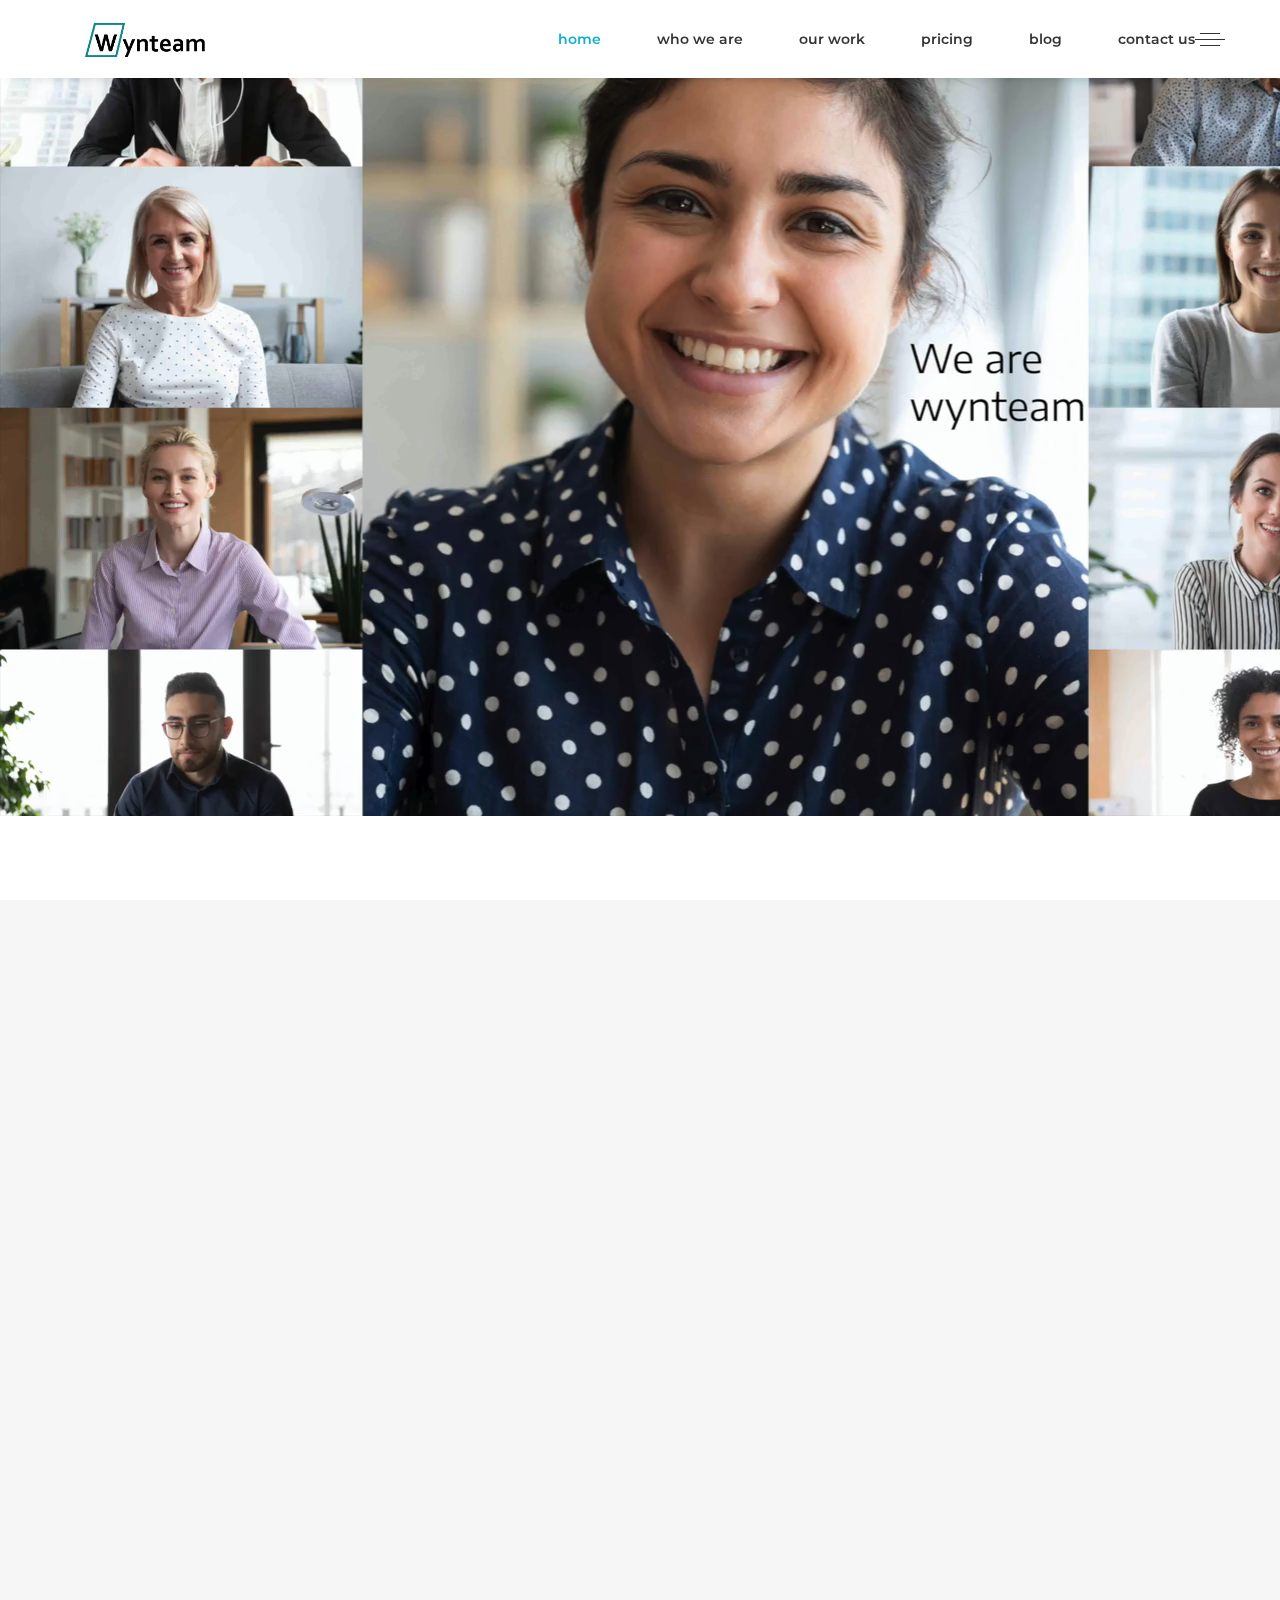
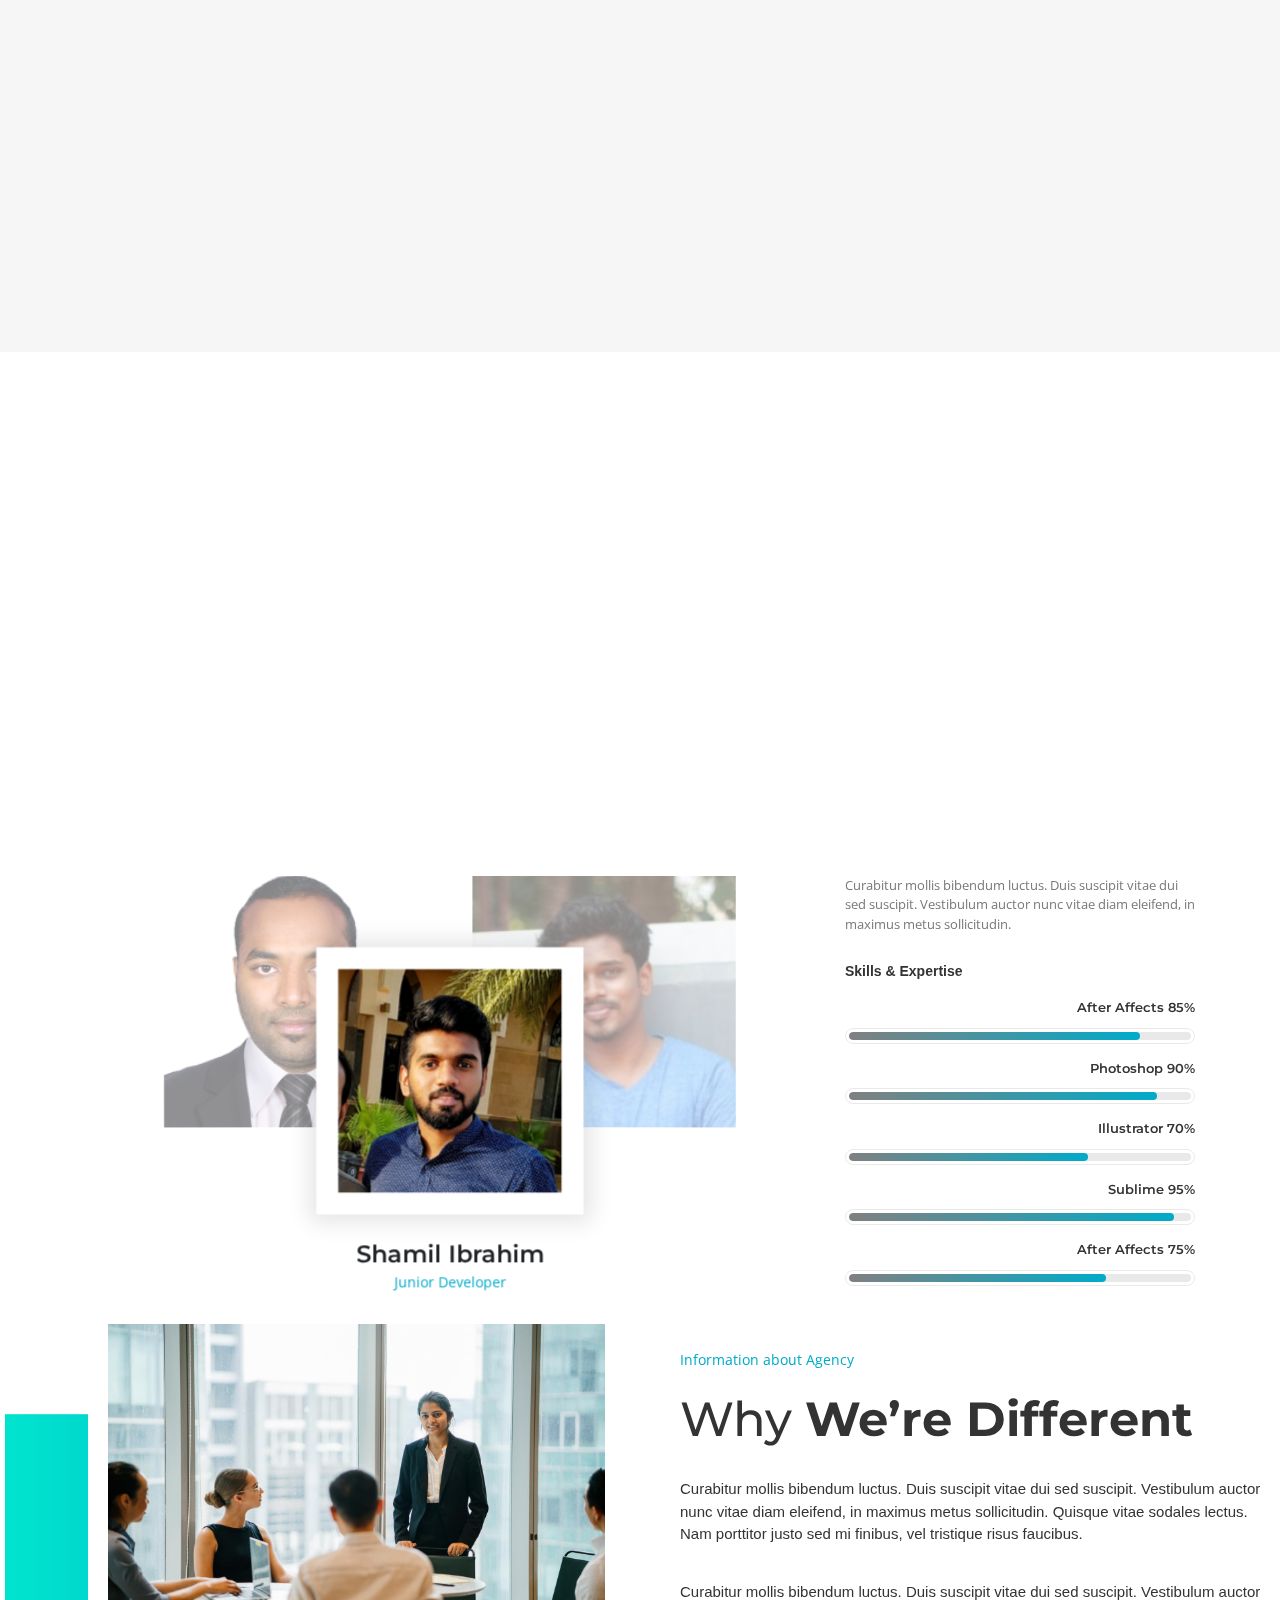
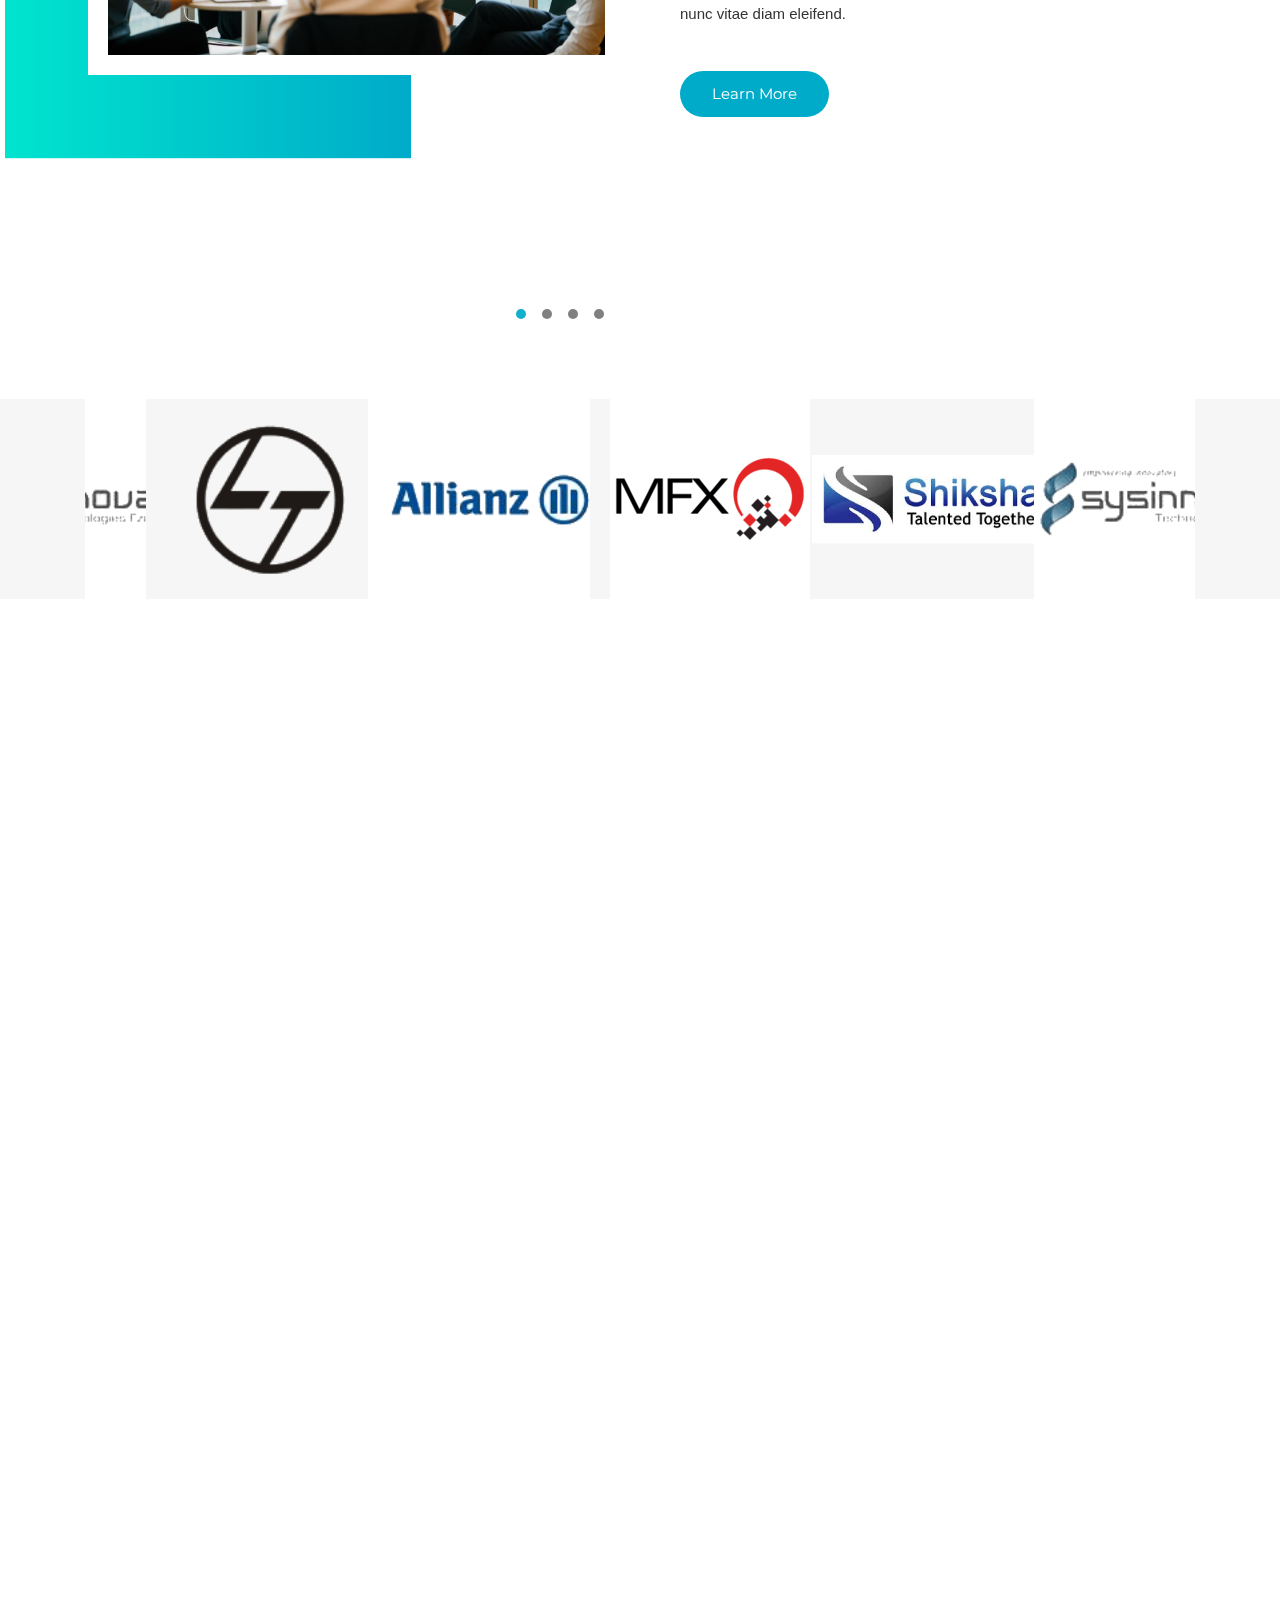
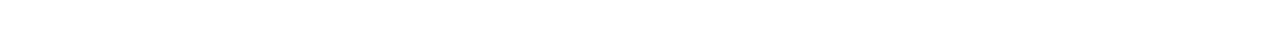
==== index.html @ c999eae2 "01/10" ====
<!DOCTYPE html>
<html lang="en">
<head>

   <!-- Meta Tags For Seo + Page Optimization -->
   <meta charset="utf-8">
   <meta http-equiv="X-UA-Compatible" content="IE=edge">
   <meta name="viewport" content="width=device-width, initial-scale=1">
   <meta name="description" content="">
   <meta name="author" content="">

   <!-- Insert Favicon Here -->
   <link href="images/favicon.png" rel="icon">

   <!-- Page Title(Name)-->
   <title>WynTeam</title>


   <!-- Bootstrap CSS Files -->
   <link rel="stylesheet" href="css/bootstrap.min.css">
   <link rel="stylesheet" href="css/bootstrap-reboot.min.css">
   
   <!-- Animate CSS File -->
   <link rel="stylesheet" href="css/animate.css">
   
   <!-- Font-Awesome CSS File -->
   <link rel="stylesheet" href="css/fontawesome-all.min.css">
   
   <!-- Themify CSS File -->
   <link rel="stylesheet" href="css/themify-icons.css">

   <!-- Cube Portfolio CSS File -->
   <link rel="stylesheet" href="css/cubeportfolio.min.css">

   <!-- Fancybox CSS File -->
   <link rel="stylesheet" href="css/jquery.fancybox.min.css">

   <!-- Revolution CSS File -->
   <link rel="stylesheet" href="css/settings.css">
   <link rel="stylesheet" href="css/layer.css">
   <link rel="stylesheet" href="css/navigation.css">

   <!-- Rev Slider Addons File -->
   <link rel="stylesheet" href="css/revolution-addons/particles-effect/revolution.addon.particles.css">

   <!-- Swiper CSS File -->
   <link rel="stylesheet" href="css/swiper.min.css">

   <!-- Custom Style CSS File -->
   <link rel="stylesheet" href="css/style.css">

   <!--Live Chat-->
   <script type="text/javascript">window.$crisp=[];window.CRISP_WEBSITE_ID="0737cdc0-108f-4798-8791-08e508b22fb5";(function(){d=document;s=d.createElement("script");s.src="https://client.crisp.chat/l.js";s.async=1;d.getElementsByTagName("head")[0].appendChild(s);})();</script>
   
</head>

<body data-spy="scroll" data-target=".navbar" data-offset="50">

   <!-- Page Loader -->
   <div class="preloader">
      <div class="loader-dot-outer">
         <div class="loader-dot-center"></div>
         <div class="loader-dot"></div>
         <div class="loader-dot"></div>
         <div class="loader-dot"></div>
         <div class="loader-dot"></div>
         <div class="loader-dot"></div>
         <div class="loader-dot"></div>
      </div>
   </div>
   <!-- Page Loader -->
   

   <!-- Page Wrapper -->
   <section class="page-wrapper">

      <!-- Header Section Starts -->
      <header class="site-header">
         <!--30/09/2020-->
         <nav class="navbar navbar-expand-lg navbar-white fixed-menu">
            <div class="container nav-logo-detail-outer">
                  <a class="navbar-brand" href="index.html">
                     <img src="images/logo.png" alt="logo" class="logo-default">
                     <img src="images/logo-dark.png" alt="logo" class="logo-after-scroll">
                  </a>
                  <button class="navbar-toggler navbar-toggler-right collapsed" type="button" data-toggle="collapse" data-target=".navbar-collapse">
                     <i class="fa fa-bars"></i>
                  </button>
                  <div class="collapse navbar-collapse d-sm-0 d-md-0 fixed-menu">
                        <ul class="navbar-nav ml-auto fixed-menu">
                           <li class="nav-item">
                              <a class="nav-link active scroll" href="#main-slider-section">home</a>
                           </li>
                           <li class="nav-item">
                              <a class="nav-link scroll" href="#about-company-section">who we are</a>
                           </li>
                           <li class="nav-item">
                              <a class="nav-link scroll" href="#company-portfolio-section">our work</a>
                           </li>
                           <li class="nav-item">
                              <a class="nav-link scroll" href="#pricing-table-section">pricing</a>
                           </li>
                           <li class="nav-item">
                              <a class="nav-link scroll" href="#blog-section">blog</a>
                           </li>
                           <li class="nav-item">
                              <a class="nav-link scroll" href="#contact-form-section">contact us</a>
                           </li>
                        </ul>
                     </div>
               </div>
               
               <!--side menu open button-->
            <div id="menu_bars" class="full"> <span></span> <span></span> <span></span> </div>

            <div class="sidebar_menu">
               <nav class="side-nav side-nav-right full-nav">
                  <ul class="side-nav-list">
                     <li>
                        <a class="active scroll" href="#main-slider-section">home</a>
                     </li>
                     <li>
                        <a class="scroll" href="#about-company-section">who we are</a>
                     </li>
                     <li>
                        <a class="scroll" href="#company-portfolio-section">our work</a>
                     </li>
                     <li>
                        <a class="scroll" href="#pricing-table-section">pricing</a>
                     </li>
                     <li>
                        <a class="scroll" href="#blog-section">blog</a>
                     </li>
                     <li>
                        <a class="scroll" href="#contact-form-section">contact us</a>
                     </li>
                  </ul>
               </nav>
            </div>
         </nav>
         </div>
         
         </nav>
      </header>
      <!-- Header Section End -->

     
      <!-- Main Slider Section -->
      <section class="main-slider-section" id="main-slider-section">
         <div class="swiper-container index-four main-slider-section-inner-two width-100 height-100">
            <video poster="video/video-one/video-one.jpg" loop="loop" autoplay muted style="position: absolute;">
               <source src="video/video-one/video-one.mp4" type="video/mp4">
            </video>

            <div class="swiper-wrapper">
               <!-- Swiper Slide -->
               <!--<div class="swiper-slide">
                  <div class="slider-bg-outer">
                     <div class="video-slide-caption slider-caption-outer position-absolute text-center width-100" style="z-index: 9">
                        <div class="container">
                           <div class="row">
                              <div class="col-sm-12">
                                 <div class="video-caption-inner text-center">
                                    <h1 class="fontface-one font-weight-600 text-color-white padding-bottom-45 wow fadeInUp" data-wow-delay="500ms">We are WynTeam</h1>
                                    <div class="col-lg-8 offset-lg-2">
                                       <p class="fontface-two paragraph-22 font-weight-300 text-color-white padding-bottom-45 wow fadeInUp" data-wow-delay="550ms">
                                          Find the Best ServiceNow IT Service Management Workforce.</p>
                                    </div>
                                    <a href="#about-company-section" class="scroll button-setting background-primary button-setting-secondary text-color-white wow fadeInUp" data-wow-delay="800ms">Get Started</a>
                                 </div>
                              </div>
                           </div>
                        </div>
                     </div>
                  </div>
               </div> -->
            </div>
         </div>
      </section>
      <!-- /Main Slider Section End -->

     
    <!-- About Company Section -->
      <section class="about-company-section background-grey padding-top-bottom" id="about-company-section">
         <div class="container">

           

            <!-- About Company Services -->
            <div class="about-company-services">
               <div class="section-heading text-center">
                  <div class="row">
                     <div class="col-lg-6 offset-lg-3 col-md-8 offset-md-2">
                        <h2 class="fontface-one text-color-dark padding-bottom-35 wow fadeInUp" data-wow-delay="300ms">What <span class="text-color-secondary font-weight-700">We Offer</span></h2>
                        <p class="paragraph-15 fontface-two text-color-darkgrey wow fadeInUp" data-wow-delay="350ms">
                           Curabitur mollis bibendum luctus. Duis suscipit vitae dui sed suscipit. Vestibulum auctor nunc vitae diam eleifend, in maximus metus sollicitudin.</p>
                     </div>
                  </div>
               </div>

               <div class="about-company-services-block">
                  <div class="row">
                     <div class="col-lg-4 offset-lg-0 col-md-6 offset-md-3 offset-sm-0">
                        <div class="about-company-services-block-inner background-white text-center wow fadeInUp" data-wow-delay="300ms">
                           <div class="about-company-services-block-inner-icon"><i class="fas fa-cog"></i> </div>
                           <h4 class="fontface-one text-color-dark font-weight-700 padding-bottom-10">IT Resourcing</h4>
                           <!--<p class="text-color-secondary paragraph-14 font-weight-300 fontface-two padding-bottom-20">Graphics Animation</p>-->
                           <p class="text-color-darkgrey paragraph-14 fontface-two">
                              Quickly ramping up a team to meet dynamic demands is a challenging task. We are pleased to be preferred partners for this challenge our customers face. Talk to us to know more. We are sure you will find the model of engagement that suits your needs.</p>
                        </div>
                     </div>

                     <div class="col-lg-4 offset-lg-0 col-md-6 offset-md-3 offset-sm-0">
                        <div class="about-company-services-block-inner background-white text-center wow fadeInUp" data-wow-delay="350ms">
                           <div class="about-company-services-block-inner-icon"><i class="fas fa-pencil-alt"></i></div>
                           <h4 class="fontface-one text-color-dark font-weight-700 padding-bottom-10">Web Development</h4>
                           <p class="text-color-secondary paragraph-14 font-weight-300 fontface-two padding-bottom-20">Packages &amp; Products</p>
                           <p class="text-color-darkgrey paragraph-14 fontface-two">
                              We are passionate about coding and development of Web Portals. Hire our professionals to do End-To-End activities from Consulting to Delivery. Pick from our templates or opt to co-develop your unique product. Talk to us to know more.</p>
                        </div>
                     </div>

                     <div class="col-lg-4 offset-lg-0 col-md-6 offset-md-3 offset-sm-0">
                        <div class="about-company-services-block-inner background-white text-center wow fadeInUp" data-wow-delay="400ms">
                           <div class="about-company-services-block-inner-icon"><i class="fas fa-code"></i></div>
                           <h4 class="fontface-one text-color-dark font-weight-700 padding-bottom-10">App Development</h4>
                           <p class="text-color-secondary paragraph-14 font-weight-300 fontface-two padding-bottom-20">Online Services</p>
                           <p class="text-color-darkgrey paragraph-14 fontface-two">
                              We work with Andriod, iOS & Windows platforms. We have built highly scalable mobile apps with rich UX for enterprises and start-ups. We know how put together the right app for specific business needs. Connect with us to know more.</p>
                        </div>
                     </div>

                     <div class="col-lg-4 offset-lg-0 col-md-6 offset-md-3 offset-sm-0">
                        <div class="about-company-services-block-inner background-white text-center wow fadeInUp" data-wow-delay="300ms">
                           <div class="about-company-services-block-inner-icon"><i class="fas fa-cog"></i> </div>
                           <h4 class="fontface-one text-color-dark font-weight-700 padding-bottom-10">IT Resourcing</h4>
                           <!--<p class="text-color-secondary paragraph-14 font-weight-300 fontface-two padding-bottom-20">Graphics Animation</p>-->
                           <p class="text-color-darkgrey paragraph-14 fontface-two">
                              Quickly ramping up a team to meet dynamic demands is a challenging task. We are pleased to be preferred partners for this challenge our customers face. Talk to us to know more. We are sure you will find the model of engagement that suits your needs.</p>
                        </div>
                     </div>

                     <div class="col-lg-4 offset-lg-0 col-md-6 offset-md-3 offset-sm-0">
                        <div class="about-company-services-block-inner background-white text-center wow fadeInUp" data-wow-delay="300ms">
                           <div class="about-company-services-block-inner-icon"><i class="fas fa-cog"></i> </div>
                           <h4 class="fontface-one text-color-dark font-weight-700 padding-bottom-10">IT Resourcing</h4>
                           <!--<p class="text-color-secondary paragraph-14 font-weight-300 fontface-two padding-bottom-20">Graphics Animation</p>-->
                           <p class="text-color-darkgrey paragraph-14 fontface-two">
                              Quickly ramping up a team to meet dynamic demands is a challenging task. We are pleased to be preferred partners for this challenge our customers face. Talk to us to know more. We are sure you will find the model of engagement that suits your needs.</p>
                        </div>
                     </div>

                     <div class="col-lg-4 offset-lg-0 col-md-6 offset-md-3 offset-sm-0">
                        <div class="about-company-services-block-inner background-white text-center wow fadeInUp" data-wow-delay="300ms">
                           <div class="about-company-services-block-inner-icon"><i class="fas fa-cog"></i> </div>
                           <h4 class="fontface-one text-color-dark font-weight-700 padding-bottom-10">IT Resourcing</h4>
                           <!--<p class="text-color-secondary paragraph-14 font-weight-300 fontface-two padding-bottom-20">Graphics Animation</p>-->
                           <p class="text-color-darkgrey paragraph-14 fontface-two">
                              Quickly ramping up a team to meet dynamic demands is a challenging task. We are pleased to be preferred partners for this challenge our customers face. Talk to us to know more. We are sure you will find the model of engagement that suits your needs.</p>
                        </div>
                     </div>
                  </div>
               </div>
            </div>
         </div>
      </section>
      <!-- /About Company Section End -->

     
      <!-- Company Information Banner Start -->
      <section class="company-information-section padding-top-bottom bg-setting" data-parallax="scroll" data-image-src="images/information-banner-1.jpg" id="company-information-section">
         <div class="container">
            <div class="row">
               <div class="col-lg-7 col-md-8">
                  <div class="company-information-inner">
                     <p class="paragraph-18 fontface-two font-weight-300 text-color-white padding-bottom-25 wow fadeInLeft" data-wow-delay="300ms">Lorem ipsum dolor sit amet, consectetur adipiscing elit.</p>
                     <h2 class="text-color-white fontface-one padding-bottom-35 wow fadeInLeft" data-wow-delay="350ms">Cultivate <span class="font-weight-700 ">&amp; Inspired</span></h2>
                     <p class="text-color-white fontface-two paragraph-23 padding-bottom-45 wow fadeInLeft" data-wow-delay="400ms">Treely is a design studio founded in London. Nowadays, we've grown and expanded our services.</p>
                     <a href="#." class="button-setting background-white button-setting-primary text-color-dark wow fadeInLeft" data-wow-delay="450ms">Learn More</a>
                  </div>
               </div>
            </div>
         </div>
      </section>
      <!-- /Company Information Banner End -->

     
      <!-- Team Section Start -->
      <section class="team-section team-section-one padding-top-bottom background-white" id="team-section">
         <div class="container">
            <div class="section-heading text-center">
               <div class="row">
                  <div class="col-lg-8 offset-lg-2 col-md-8 offset-md-2">
                     <h2 class="fontface-one text-color-dark padding-bottom-35 wow fadeInUp" data-wow-delay="300ms">We Have <span class="text-color-primary font-weight-700">Creative People</span></h2>
                     <p class="paragraph-15 fontface-two text-color-darkgrey wow fadeInUp" data-wow-delay="350ms">
                        Curabitur mollis bibendum luctus. Duis suscipit vitae dui sed suscipit. Vestibulum auctor nunc vitae diam eleifend, in maximus metus sollicitudin.</p>
                  </div>
               </div>
            </div>

            <div class="team-section-inner">
               <div class="row">
                  <div class="col-lg-8">
                     <!-- Team Member Picture Slider -->
                     <div class="team-member-slider swiper-container">
                        <div class="swiper-wrapper">
                           <div class="swiper-slide">
                              <div class="team-member-picture-section-inner padding-bottom-40">
                                 <img src="images/team-member-1.jpg" alt="team-member-img">
                              </div>
                              <div class="team-member-picture-designation-section-inner text-center">
                                 <h4 class="fontface-one font-weight-600 padding-bottom-5">Shamil Ibrahim</h4>
                                 <p class="fontface-two font-weight-400 text-color-primary paragraph-14">Junior Developer</p>
                              </div>
                           </div>

                           <div class="swiper-slide">
                              <div class="team-member-picture-section-inner padding-bottom-40">
                                 <img src="images/team-member-2.jpg" alt="team-member-img">
                              </div>
                              <div class="team-member-picture-designation-section-inner text-center">
                                 <h4 class="fontface-one font-weight-600 padding-bottom-5">Rohit V Prem</h4>
                                 <p class="fontface-two font-weight-400 text-color-primary paragraph-14">Junior Developer</p>
                              </div>
                           </div>

                           <div class="swiper-slide">
                              <div class="team-member-picture-section-inner padding-bottom-40">
                                 <img src="images/team-member-3.jpg" alt="team-member-img">
                              </div>
                              <div class="team-member-picture-designation-section-inner text-center">
                                 <h4 class="fontface-one font-weight-600 padding-bottom-5">Rajesh</h4>
                                 <p class="fontface-two font-weight-400 text-color-primary paragraph-14">Junior Developer</p>
                              </div>
                           </div>
                        </div>
                     </div>
                  </div>

                  <div class="col-lg-4">
                     <!-- Team Member Detail -->
                     <div class="team-member-detail-slider swiper-container">
                        <div class="swiper-wrapper">
                           <div class="swiper-slide">
                              <p class="text-color-darkgrey fontface-two font-weight-400 paragraph-13 padding-bottom-30" data-slide="animated" data-animate="fadeIn">
                                 Curabitur mollis bibendum luctus. Duis suscipit vitae dui sed suscipit. Vestibulum auctor nunc vitae diam eleifend, in maximus metus sollicitudin.</p>
                              <div class="team-member-progress-detail" data-slide="animated" data-animate="fadeIn">
                                 <h5 class="paragraph-14 font-weight-700 text-color-dark padding-bottom-5">Skills &amp; Expertise</h5>
                                 <div data-slide="animated" data-animate="fadeInRight" class="team-member-progress-detail-inner padding-top-15">
                                    <p class="paragraph-13 fontface-one padding-bottom-10 font-weight-600 text-right text-color-dark">After Affects 85%</p>
                                    <div class="progress-outer">
                                       <div class="progress background-grey">
                                          <div class="progress-bar gradient-bg-orange-pink" role="progressbar" style="width: 85%" aria-valuenow="85" aria-valuemin="0" aria-valuemax="100"></div>
                                       </div>
                                    </div>
                                 </div>
                                 <div data-slide="animated" data-animate="fadeInRight" class="team-member-progress-detail-inner padding-top-15">
                                    <p class="paragraph-13 fontface-one padding-bottom-10 font-weight-600 text-right text-color-dark">Photoshop 90%</p>
                                    <div class="progress-outer">
                                       <div class="progress background-grey">
                                          <div class="progress-bar gradient-bg-orange-pink" role="progressbar" style="width: 90%" aria-valuenow="90" aria-valuemin="0" aria-valuemax="100"></div>
                                       </div>
                                    </div>
                                 </div>
                                 <div data-slide="animated" data-animate="fadeInRight" class="team-member-progress-detail-inner padding-top-15">
                                    <p class="paragraph-13 fontface-one padding-bottom-10 font-weight-600 text-right text-color-dark">Illustrator 70%</p>
                                    <div class="progress-outer">
                                       <div class="progress background-grey">
                                          <div class="progress-bar gradient-bg-orange-pink" role="progressbar" style="width: 70%" aria-valuenow="70" aria-valuemin="0" aria-valuemax="100"></div>
                                       </div>
                                    </div>
                                 </div>
                                 <div data-slide="animated" data-animate="fadeInRight" class="team-member-progress-detail-inner padding-top-15">
                                    <p class="paragraph-13 fontface-one padding-bottom-10 font-weight-600 text-right text-color-dark">Sublime 95%</p>
                                    <div class="progress-outer">
                                       <div class="progress background-grey">
                                          <div class="progress-bar gradient-bg-orange-pink" role="progressbar" style="width: 95%" aria-valuenow="95" aria-valuemin="0" aria-valuemax="100"></div>
                                       </div>
                                    </div>
                                 </div>
                                 <div data-slide="animated" data-animate="fadeInRight" class="team-member-progress-detail-inner padding-top-15">
                                    <p class="paragraph-13 fontface-one padding-bottom-10 font-weight-600 text-right text-color-dark">After Affects 75%</p>
                                    <div class="progress-outer">
                                       <div class="progress background-grey">
                                          <div class="progress-bar gradient-bg-orange-pink" role="progressbar" style="width: 75%" aria-valuenow="75" aria-valuemin="0" aria-valuemax="100"></div>
                                       </div>
                                    </div>
                                 </div>
                              </div>
                           </div>

                           <div class="swiper-slide">
                              <p class="text-color-darkgrey fontface-two font-weight-400 paragraph-13 padding-bottom-30" data-slide="animated" data-animate="fadeIn">
                                 Curabitur mollis bibendum luctus. Duis suscipit vitae dui sed suscipit. Vestibulum auctor nunc vitae diam eleifend, in maximus metus sollicitudin.</p>
                              <div class="team-member-progress-detail" data-slide="animated" data-animate="fadeIn">
                                 <h5 class="paragraph-14 font-weight-700 text-color-dark padding-bottom-5">Skills &amp; Expertise</h5>
                                 <div data-slide="animated" data-animate="fadeInRight" class="team-member-progress-detail-inner padding-top-15">
                                    <p class="paragraph-13 fontface-one padding-bottom-10 font-weight-600 text-right text-color-dark">After Affects 85%</p>
                                    <div class="progress-outer">
                                       <div class="progress background-grey">
                                          <div class="progress-bar gradient-bg-orange-pink" role="progressbar" style="width: 85%" aria-valuenow="85" aria-valuemin="0" aria-valuemax="100"></div>
                                       </div>
                                    </div>
                                 </div>
                                 <div data-slide="animated" data-animate="fadeInRight" class="team-member-progress-detail-inner padding-top-15">
                                    <p class="paragraph-13 fontface-one padding-bottom-10 font-weight-600 text-right text-color-dark">Photoshop 90%</p>
                                    <div class="progress-outer">
                                       <div class="progress background-grey">
                                          <div class="progress-bar gradient-bg-orange-pink" role="progressbar" style="width: 90%" aria-valuenow="90" aria-valuemin="0" aria-valuemax="100"></div>
                                       </div>
                                    </div>
                                 </div>
                                 <div data-slide="animated" data-animate="fadeInRight" class="team-member-progress-detail-inner padding-top-15">
                                    <p class="paragraph-13 fontface-one padding-bottom-10 font-weight-600 text-right text-color-dark">Illustrator 70%</p>
                                    <div class="progress-outer">
                                       <div class="progress background-grey">
                                          <div class="progress-bar gradient-bg-orange-pink" role="progressbar" style="width: 70%" aria-valuenow="70" aria-valuemin="0" aria-valuemax="100"></div>
                                       </div>
                                    </div>
                                 </div>
                                 <div data-slide="animated" data-animate="fadeInRight" class="team-member-progress-detail-inner padding-top-15">
                                    <p class="paragraph-13 fontface-one padding-bottom-10 font-weight-600 text-right text-color-dark">Sublime 95%</p>
                                    <div class="progress-outer">
                                       <div class="progress background-grey">
                                          <div class="progress-bar gradient-bg-orange-pink" role="progressbar" style="width: 95%" aria-valuenow="95" aria-valuemin="0" aria-valuemax="100"></div>
                                       </div>
                                    </div>
                                 </div>
                                 <div data-slide="animated" data-animate="fadeInRight" class="team-member-progress-detail-inner padding-top-15">
                                    <p class="paragraph-13 fontface-one padding-bottom-10 font-weight-600 text-right text-color-dark">After Affects 75%</p>
                                    <div class="progress-outer">
                                       <div class="progress background-grey">
                                          <div class="progress-bar gradient-bg-orange-pink" role="progressbar" style="width: 75%" aria-valuenow="75" aria-valuemin="0" aria-valuemax="100"></div>
                                       </div>
                                    </div>
                                 </div>
                              </div>
                           </div>

                           <div class="swiper-slide">
                              <p class="text-color-darkgrey fontface-two font-weight-400 paragraph-13 padding-bottom-30" data-slide="animated" data-animate="fadeIn">
                                 Curabitur mollis bibendum luctus. Duis suscipit vitae dui sed suscipit. Vestibulum auctor nunc vitae diam eleifend, in maximus metus sollicitudin.</p>
                              <div class="team-member-progress-detail" data-slide="animated" data-animate="fadeIn">
                                 <h5 class="paragraph-14 font-weight-700 text-color-dark padding-bottom-5">Skills &amp; Expertise</h5>
                                 <div data-slide="animated" data-animate="fadeInRight" class="team-member-progress-detail-inner padding-top-15">
                                    <p class="paragraph-13 fontface-one padding-bottom-10 font-weight-600 text-right text-color-dark">After Affects 85%</p>
                                    <div class="progress-outer">
                                       <div class="progress background-grey">
                                          <div class="progress-bar gradient-bg-orange-pink" role="progressbar" style="width: 85%" aria-valuenow="85" aria-valuemin="0" aria-valuemax="100"></div>
                                       </div>
                                    </div>
                                 </div>
                                 <div data-slide="animated" data-animate="fadeInRight" class="team-member-progress-detail-inner padding-top-15">
                                    <p class="paragraph-13 fontface-one padding-bottom-10 font-weight-600 text-right text-color-dark">Photoshop 90%</p>
                                    <div class="progress-outer">
                                       <div class="progress background-grey">
                                          <div class="progress-bar gradient-bg-orange-pink" role="progressbar" style="width: 90%" aria-valuenow="90" aria-valuemin="0" aria-valuemax="100"></div>
                                       </div>
                                    </div>
                                 </div>
                                 <div data-slide="animated" data-animate="fadeInRight" class="team-member-progress-detail-inner padding-top-15">
                                    <p class="paragraph-13 fontface-one padding-bottom-10 font-weight-600 text-right text-color-dark">Illustrator 70%</p>
                                    <div class="progress-outer">
                                       <div class="progress background-grey">
                                          <div class="progress-bar gradient-bg-orange-pink" role="progressbar" style="width: 70%" aria-valuenow="70" aria-valuemin="0" aria-valuemax="100"></div>
                                       </div>
                                    </div>
                                 </div>
                                 <div data-slide="animated" data-animate="fadeInRight" class="team-member-progress-detail-inner padding-top-15">
                                    <p class="paragraph-13 fontface-one padding-bottom-10 font-weight-600 text-right text-color-dark">Sublime 95%</p>
                                    <div class="progress-outer">
                                       <div class="progress background-grey">
                                          <div class="progress-bar gradient-bg-orange-pink" role="progressbar" style="width: 95%" aria-valuenow="95" aria-valuemin="0" aria-valuemax="100"></div>
                                       </div>
                                    </div>
                                 </div>
                                 <div data-slide="animated" data-animate="fadeInRight" class="team-member-progress-detail-inner padding-top-15">
                                    <p class="paragraph-13 fontface-one padding-bottom-10 font-weight-600 text-right text-color-dark">After Affects 75%</p>
                                    <div class="progress-outer">
                                       <div class="progress background-grey">
                                          <div class="progress-bar gradient-bg-orange-pink" role="progressbar" style="width: 75%" aria-valuenow="75" aria-valuemin="0" aria-valuemax="100"></div>
                                       </div>
                                    </div>
                                 </div>
                              </div>
                           </div>
                        </div>
                     </div>
                  </div>
               </div>
            </div>
         </div>
      </section>
      <!-- /Team Section End -->

       <!-- Company Stats Information Start -->
      <!--<section class="company-stats-section background-grey padding-top-bottom" id="stats-section">
         <div class="container">
            <div class="row">
               <div class="col-lg-7 order-md-12 order-sm-12 order-12 order-lg-1">
                  <div class="row">
                     <div class="col-lg-4 col-md-4 col-sm-4">
                        <div class="stats-block-inner text-center wow fadeInUp" data-wow-delay="300ms">
                           <i class="ti-hand-point-right text-color-dark "></i>
                           <div class="stats-number-inner text-color-dark fontface-one font-weight-700 padding-top-20">
                              <span>4200</span>+
                           </div>
                           <p class="paragraph-16 font-weight-400 fontface-two text-color-dark padding-top-5">Satisied Customers</p>
                        </div>
                     </div>

                     <div class="col-lg-4 col-md-4 col-sm-4">
                        <div class="stats-block-inner text-center wow fadeInUp" data-wow-delay="350ms">
                           <i class="ti-bar-chart text-color-dark "></i>
                           <div class="stats-number-inner text-color-dark fontface-one font-weight-700 padding-top-20">
                              <span>9500</span>+
                           </div>
                           <p class="paragraph-16 font-weight-400 fontface-two text-color-dark padding-top-5">Completed Consultations</p>
                        </div>
                     </div>
                     <div class="col-lg-4 col-md-4 col-sm-4">
                        <div class="stats-block-inner text-center wow fadeInUp" data-wow-delay="400ms">
                           <i class="ti-blackboard text-color-dark "></i>
                           <div class="stats-number-inner text-color-dark fontface-one font-weight-700 padding-top-20">
                              <span>6000</span>+
                           </div>
                           <p class="paragraph-16 font-weight-400 fontface-two text-color-dark padding-top-5">Carried Out Trainings</p>
                        </div>
                     </div>
                  </div>
               </div>

               <div class="col-lg-5 order-md-1 order-sm-1 order-1 order-lg-12">
                  <div class="row">
                     <div class="col-lg-12">
                        <div class="stats-heading text-right padding-bottom-30 wow fadeInUp" data-wow-delay="300ms">
                           <h2 class="text-color-dark fontface-one">Important facts</h2>
                           <h2 class="text-color-dark fontface-one">about <span class="text-color-secondary ">design</span></h2>
                        </div>
                        <div class="stats-heading-detail text-right wow fadeInUp" data-wow-delay="350ms">
                           <p class="paragraph-14 text-color-darkgrey fontface-two">Treely is a design studio founded in London, Nowadays we've grown and expanded our services.</p>
                        </div>
                     </div>
                  </div>
               </div>
            </div>
         </div>
      </section> -->
      <!-- Company Stats Information End -->

     
      <!-- Company Portfolio Start -->
      <!--<section class="company-portfolio-section padding-top-bottom" id="company-portfolio-section">
         <div class="container">
            <div class="section-heading">
               <div class="row">
                  <div class="col-lg-6 wow fadeInUp" data-wow-delay="300ms">
                     <p class="fontface-two text-color-secondary paragraph-14 padding-bottom-25">Our Creative Portfolio</p>
                     <h2 class="fontface-one text-color-dark padding-bottom-35">Amazing <span class="text-color-dark font-weight-700 ">Work</span></h2>
                  </div>
                  <div class="col-md-12">
                     <div id="js-filters-mosaic" class="cbp-l-filters-button wow fadeInUp" data-wow-delay="350ms">
                        <div data-filter="*" class="cbp-filter-item-active cbp-filter-item"> All</div>
                        <div class="cbp-divider"> |</div>
                        <div data-filter=".print" class="cbp-filter-item">Print</div>
                        <div class="cbp-divider">|</div>
                        <div data-filter=".web-design" class="cbp-filter-item">Web Design</div>
                        <div class="cbp-divider"> |</div>
                        <div data-filter=".motion" class="cbp-filter-item"> Motion</div>
                        <div class="cbp-divider"> |</div>
                        <div data-filter=".graphic" class="cbp-filter-item">Graphic</div>
                     </div>

                     <div id="js-grid-mosaic" class="cbp cbp-l-grid-mosaic">
                        <div class="cbp-item graphic wow fadeInUp" data-wow-delay="300ms">
                           <a href="images/portfolio-2.jpg" class="cbp-caption cbp-lightbox" data-title="Workout Buddy<br>by Tiberiu Neamu">
                              <div class="cbp-caption-defaultWrap">
                                 <img src="images/portfolio-2.jpg" alt="">
                              </div>
                              <div class="cbp-caption-activeWrap portfolio-hover-effect"><i class="ti-zoom-in"></i></div>
                           </a>
                           <h3 class="fontface-one font-weight-500 portfolio-heading-text padding-top-30 padding-bottom-15">Branding Work</h3>
                           <p class="fontface-two paragraph-18 font-weight-500 portfolio-detail-text">Some Branding Ideas</p>
                        </div>

                        <div class="cbp-item motion wow fadeInUp" data-wow-delay="350ms">
                           <a href="images/portfolio-1.jpg" class="cbp-caption cbp-lightbox" data-title="Workout Buddy<br>by Tiberiu Neamu">
                              <div class="cbp-caption-defaultWrap">
                                 <img src="images/portfolio-1.jpg" alt="">
                              </div>
                              <div class="cbp-caption-activeWrap portfolio-hover-effect"><i class="ti-zoom-in"></i></div>
                           </a>
                           <h3 class="fontface-one font-weight-500 portfolio-heading-text padding-top-30 padding-bottom-15">Photography</h3>
                           <p class="fontface-two paragraph-18 font-weight-500 portfolio-detail-text">A Little Detail Here</p>
                        </div>

                        <div class="cbp-item print web-design wow fadeInUp" data-wow-delay="400ms">
                           <a href="images/portfolio-4.jpg" class="cbp-caption cbp-lightbox" data-title="Workout Buddy<br>by Tiberiu Neamu">
                              <div class="cbp-caption-defaultWrap">
                                 <img src="images/portfolio-4.jpg" alt="">
                              </div>
                              <div class="cbp-caption-activeWrap portfolio-hover-effect"><i class="ti-zoom-in"></i></div>
                           </a>
                           <h3 class="fontface-one font-weight-500 portfolio-heading-text padding-top-30 padding-bottom-15">Animation Project</h3>
                           <p class="fontface-two paragraph-18 font-weight-500 portfolio-detail-text">Some Animated Ideas</p>
                        </div>

                        <div class="cbp-item web-design wow fadeInUp" data-wow-delay="450ms">
                           <a href="images/portfolio-3.jpg" class="cbp-caption cbp-lightbox" data-title="Workout Buddy<br>by Tiberiu Neamu">
                              <div class="cbp-caption-defaultWrap">
                                 <img src="images/portfolio-3.jpg" alt="">
                              </div>
                              <div class="cbp-caption-activeWrap portfolio-hover-effect"><i class="ti-zoom-in"></i></div>
                           </a>
                           <h3 class="fontface-one font-weight-500 portfolio-heading-text padding-top-30 padding-bottom-15">Development Project</h3>
                           <p class="fontface-two paragraph-18 font-weight-500 portfolio-detail-text">Some Development Ideas</p>
                        </div>

                        <div class="cbp-item print wow fadeInUp" data-wow-delay="500ms">
                           <a href="images/portfolio-6.jpg" class="cbp-caption cbp-lightbox" data-title="Workout Buddy<br>by Tiberiu Neamu">
                              <div class="cbp-caption-defaultWrap">
                                 <img src="images/portfolio-6.jpg" alt="">
                              </div>
                              <div class="cbp-caption-activeWrap portfolio-hover-effect"><i class="ti-zoom-in"></i></div>
                           </a>
                           <h3 class="fontface-one font-weight-500 portfolio-heading-text padding-top-30 padding-bottom-15">SEO Work</h3>
                           <p class="fontface-two paragraph-18 font-weight-500 portfolio-detail-text">Some SEO Ideas</p>
                        </div>

                        <div class="cbp-item graphic wow fadeInUp" data-wow-delay="550ms">
                           <a href="images/portfolio-7.jpg" class="cbp-caption cbp-lightbox" data-title="Workout Buddy<br>by Tiberiu Neamu">
                              <div class="cbp-caption-defaultWrap">
                                 <img src="images/portfolio-7.jpg" alt="">
                              </div>
                              <div class="cbp-caption-activeWrap portfolio-hover-effect"><i class="ti-zoom-in"></i> </div>
                           </a>
                           <h3 class="fontface-one font-weight-500 portfolio-heading-text padding-top-30 padding-bottom-15">Branding Work</h3>
                           <p class="fontface-two paragraph-18 font-weight-500 portfolio-detail-text">Some Branding Ideas</p>
                        </div>
                        
                        <div class="cbp-item motion wow fadeInUp" data-wow-delay="600ms">
                           <a href="images/portfolio-5.jpg" class="cbp-caption cbp-lightbox" data-title="Workout Buddy<br>by Tiberiu Neamu">
                              <div class="cbp-caption-defaultWrap">
                                 <img src="images/portfolio-5.jpg" alt="">
                              </div>
                              <div class="cbp-caption-activeWrap portfolio-hover-effect"><i class="ti-zoom-in"></i></div>
                           </a>
                           <h3 class="fontface-one font-weight-500 portfolio-heading-text padding-top-30 padding-bottom-15">Architecture Work</h3>
                           <p class="fontface-two paragraph-18 font-weight-500 portfolio-detail-text">Some Architect Ideas</p>
                        </div>
                     </div>

                     <div id="js-loadMore-lightbox-gallery" class="cbp-l-loadMore-button wow fadeInUp" data-wow-delay="650ms">
                        <a href="portfolio-loadfile/index.html " class="cbp-l-loadMore-link button-setting button-setting-primary background-secondary text-color-white" rel="nofollow">
                           <span class="cbp-l-loadMore-defaultText">Load More</span>
                           <span class="cbp-l-loadMore-loadingText">Loading...</span>
                           <span class="cbp-l-loadMore-noMoreLoading">No More Works</span>
                        </a>
                     </div>
                  </div>
               </div>
            </div>
         </div>
      </section> -->
      <!-- Company Portfolio End -->

     
      <!-- Pricing Table Start -->
      <!--<section class="pricing-table-section padding-top-bottom background-grey" id="pricing-table-section">
         <div class="container">
            <div class="section-heading text-center">
               <div class="row">
                  <div class="col-lg-8 offset-lg-2 col-md-8 offset-md-2">
                     <h2 class="fontface-one text-color-dark padding-bottom-35 wow fadeInUp" data-wow-delay="300ms">Most Flexible <span class="text-color-dark font-weight-700">Pricing Plans</span></h2>
                     <p class="paragraph-15 fontface-two text-color-darkgrey wow fadeInUp" data-wow-delay="350ms">
                        Curabitur mollis bibendum luctus. Duis suscipit vitae dui sed suscipit. Vestibulum auctor nunc vitae diam eleifend, in maximus metus sollicitudin. </p>
                  </div>
               </div>
            </div>

            <div class="pricing-table-outer">
               <div class="row">
                  <div class="col-md-4">
                     <div class="pricing-table-inner text-center wow fadeInUp" data-wow-delay="300ms">
                        <div class="row">
                           <div class="col-md-12">
                              <h4 class="font-weight-600 text-color-dark fontface-one padding-bottom-20">Startup</h4>
                           </div>
                           <div class="col-md-12">
                              <p class="paragraph-14 fontface-two text-color-darkgrey  padding-bottom-30">
                                 Click edit button to change this text. Lorem dolor sit amet, consectetur adipiscing elit.
                              </p>
                           </div>
                           <div class="col-md-12">
                              <h2 class="pricing-main-price fontface-one font-weight-700 text-color-dark">
                                 <span class="paragraph-20 pricing-currency-sign font-weight-600 fontface-two">$</span> 19
                                 <span class="paragraph-16 font-weight-400 fontface-two"> /Month</span>
                              </h2>
                           </div>
                           <div class="col-md-12">
                              <ul class="pricing-detail-list padding-top-25 padding-bottom-45">
                                 <li class="paragraph-15 text-color-darkgrey fontface-two padding-top-15">Full access</li>
                                 <li class="paragraph-15 text-color-darkgrey fontface-two padding-top-15">Unlimited Bandwidth</li>
                                 <li class="paragraph-15 text-color-darkgrey fontface-two padding-top-15">Email Accounts</li>
                                 <li class="paragraph-15 text-color-darkgrey fontface-two padding-top-15">8 Free Forks Every Month</li>
                              </ul>
                           </div>
                           <div class="col-md-12">
                              <a href="#." class="button-setting background-secondary  button-setting-primary">Learn More</a>
                           </div>
                        </div>
                     </div>
                  </div>

                  <div class="col-md-4">
                     <div class="pricing-table-inner text-center active main wow fadeInUp" data-wow-delay="350ms">
                        <div class="row">
                           <div class="col-md-12">
                              <h4 class="font-weight-600 text-color-dark fontface-one padding-bottom-20">Standard</h4>
                           </div>
                           <div class="col-md-12">
                              <p class="paragraph-14 fontface-two text-color-darkgrey  padding-bottom-30">
                                 Click edit button to change this text. Lorem dolor sit amet, consectetur adipiscing elit.
                              </p>
                           </div>
                           <div class="col-md-12">
                              <h2 class="pricing-main-price fontface-one font-weight-700 text-color-dark">
                                 <span class="paragraph-20 pricing-currency-sign font-weight-600 fontface-two">$</span> 56
                                 <span class="paragraph-16 font-weight-400 fontface-two"> /Month</span>
                              </h2>
                           </div>
                           <div class="col-md-12">
                              <ul class="pricing-detail-list padding-top-25 padding-bottom-45">
                                 <li class="paragraph-15 text-color-darkgrey fontface-two padding-top-15">Full access</li>
                                 <li class="paragraph-15 text-color-darkgrey fontface-two padding-top-15">Unlimited Bandwidth</li>
                                 <li class="paragraph-15 text-color-darkgrey fontface-two padding-top-15">Email Accounts</li>
                                 <li class="paragraph-15 text-color-darkgrey fontface-two padding-top-15">8 Free Forks Every Month</li>
                              </ul>
                           </div>
                           <div class="col-md-12">
                              <a href="#." class="button-setting background-primary  button-setting-secondary">Learn More</a>
                           </div>
                        </div>
                     </div>
                  </div>

                  <div class="col-md-4">
                     <div class="pricing-table-inner text-center wow fadeInUp" data-wow-delay="400ms">
                        <div class="row">
                           <div class="col-md-12">
                              <h4 class="font-weight-600 text-color-dark fontface-one padding-bottom-20">Premium</h4>
                           </div>

                           <div class="col-md-12">
                              <p class="paragraph-14 fontface-two text-color-darkgrey  padding-bottom-30">
                                 Click edit button to change this text. Lorem dolor sit amet, consectetur adipiscing elit
                              </p>
                           </div>
                           
                           <div class="col-md-12">
                              <h2 class="pricing-main-price fontface-one font-weight-700 text-color-dark">
                                 <span class="paragraph-20 pricing-currency-sign font-weight-600 fontface-two">$</span> 89
                                 <span class="paragraph-16 font-weight-400 fontface-two"> /Month</span>
                              </h2>
                           </div>

                           <div class="col-md-12">
                              <ul class="pricing-detail-list padding-top-25 padding-bottom-45">
                                 <li class="paragraph-15 text-color-darkgrey fontface-two padding-top-15">Full access</li>
                                 <li class="paragraph-15 text-color-darkgrey fontface-two padding-top-15">Unlimited Bandwidth</li>
                                 <li class="paragraph-15 text-color-darkgrey fontface-two padding-top-15">Email Accounts</li>
                                 <li class="paragraph-15 text-color-darkgrey fontface-two padding-top-15">8 Free Forks Every Month</li>
                              </ul>
                           </div>
                           <div class="col-md-12">
                              <a href="#." class="button-setting background-secondary  button-setting-primary"> Learn More </a>
                           </div>
                        </div>
                     </div>
                  </div>
               </div>
            </div>
         </div>
      </section> -->
      <!-- Pricing Table End --> 

     
      <!-- Blog Section Start -->
      <!--<section class="blog-section" id="blog-section">
         <div class="blog-picture">
            <img src="images/blog-images-1.jpg" alt="blog-picture" class="width-100">
         </div>
         <div class="container">
            <div class="blog-inner-detail position-relative padding-top-bottom">
               <div class="row">
                  <div class="col-lg-5 col-md-6">
                     <div class="blog-inner-detail vertical-align-about-caption text-md-left text-center wow fadeInLeft" data-wow-delay="300ms">
                        <div class="blog-detail-text">
                           <h2 class="fontface-one text-color-dark"> Designer
                              <span class=""> Blog</span>
                           </h2>
                           <ul class="blog-meta padding-bottom-35">
                              <li><a href="javascript:void(0)"><i class="fa fa-calendar-alt"></i> Feb 14 </a></li>
                              <li><a href="javascript:void(0)"><i class="fa fa-tags"></i> creative, retail</a></li>
                           </ul>
                           <p class="paragraph-14 text-color-darkgrey fontface-two padding-bottom-50">
                              Curabitur mollis bibendum luctus. Duis suscipit vitae dui sed suscipit. Vestibulum auctor nunc vitae diam eleifend, in maximus metus sollicitudin. Quisque vitae sodales lectus. Nam porttitor justo sed mi finibus, vel tristique risus faucibus.
                           </p>
                           <a href="blog.html" class="button-setting background-primary button-setting-secondary fontface-one text-color-white">Read Full Story</a>
                        </div>
                     </div>
                  </div>
               </div>
            </div>
         </div>
      </section>
      <section class="blog-section">
         <div class="blog-picture left">
            <img src="images/blog-images-2.jpg" alt="blog-picture" class="width-100">
         </div>
         <div class="container">
            <div class="blog-inner-detail position-relative padding-top-bottom wow fadeInRight" data-wow-delay="350ms">
               <div class="row">
                  <div class="col-lg-5 offset-lg-7 col-md-6 offset-md-6">
                     <div class="blog-inner-detail vertical-align-about-caption text-md-right text-center">
                        <div class="blog-detail-text">
                           <h2 class="fontface-one text-color-dark">Marketing
                              <span class="">Blog</span>
                           </h2>
                           <ul class="blog-meta padding-bottom-35">
                              <li><a href="javascript:void(0)"><i class="fa fa-calendar-alt"></i> Feb 14 </a></li>
                              <li><a href="javascript:void(0)"><i class="fa fa-tags"></i> creative, retail</a></li>
                           </ul>
                           <p class="paragraph-14 text-color-darkgrey fontface-two padding-bottom-50">
                              Curabitur mollis bibendum luctus. Duis suscipit vitae dui sed suscipit. Vestibulum auctor nunc vitae diam eleifend, in maximus metus sollicitudin. Quisque vitae sodales lectus. Nam porttitor justo sed mi finibus, vel tristique risus faucibus.
                           </p>
                           <a href="blog.html" class="button-setting background-primary button-setting-secondary fontface-one text-color-white">Read Full Story</a>
                        </div>
                     </div>
                  </div>
               </div>
            </div>
         </div>
      </section> -->
      <!-- Blog Section End -->

       <!-- About Company Slider -->
       <div class="about-company-slider-section">
         <div class="about-company-slider swiper-container">
            <div class="swiper-wrapper">
               <div class="swiper-slide">
                  <div class="about-company-slide">
                     <div class="row">
                        <div class="col-lg-6 offset-lg-0 col-md-8 offset-md-2">
                           <div class="about-slider-image-section clearfix position-relative">
                              <div class="about-slider-images-section-inner">
                                 <img src="images/about-slider-img-1.jpg" alt="about-slider-image" data-slide="animated" data-animate="zoomIn">
                              </div>
                              <div class="about-img-gradient-box gradient-bg-green-blue" data-slide="animated" data-animate="zoomIn"></div>
                           </div>
                        </div>
                        <div class="col-lg-6 vertical-align-about-caption">
                           <div class="about-slider-img-detail" data-slide="animated" data-animate="fadeInRight">
                              <p class="text-color-secondary paragraph-14 fontface-two padding-bottom-25">Information about Agency</p>
                              <h2 class="fontface-one text-color-dark padding-bottom-35">Why <span class="font-weight-700">We’re Different</span></h2>
                              <p class="text-color-dark paragraph-15 padding-bottom-35 text-color-darkgrey">
                                 Curabitur mollis bibendum luctus. Duis suscipit vitae dui sed suscipit. Vestibulum auctor nunc vitae diam eleifend, in maximus metus sollicitudin. Quisque vitae sodales lectus. Nam porttitor justo sed mi finibus, vel tristique risus faucibus.</p>
                              <p class="text-color-dark paragraph-15 padding-bottom-45 text-color-darkgrey">
                                 Curabitur mollis bibendum luctus. Duis suscipit vitae dui sed suscipit. Vestibulum auctor nunc vitae diam eleifend.</p>
                              <a href="#." class="button-setting background-primary text-color-white button-setting-secondary"> Learn More</a>
                           </div>
                        </div>
                     </div>
                  </div>
               </div>

               <div class="swiper-slide">
                  <div class="about-company-slide">
                     <div class="row">
                        <div class="col-lg-6 offset-lg-0 col-md-8 offset-md-2">
                           <div class="about-slider-image-section clearfix position-relative">
                              <div class="about-slider-images-section-inner">
                                 <img src="images/about-slider-img-2.jpg" alt="about-slider-image" data-slide="animated" data-animate="zoomIn">
                              </div>
                              <div class="about-img-gradient-box gradient-bg-pink-purple" data-slide="animated" data-animate="zoomIn"></div>
                           </div>
                        </div>
                        <div class="col-lg-6 vertical-align-about-caption">
                           <div class="about-slider-img-detail" data-slide="animated" data-animate="fadeInRight">
                              <p class="text-color-secondary paragraph-14 fontface-two padding-bottom-25">Information about Agency</p>
                              <h2 class="fontface-one text-color-dark padding-bottom-35">Why <span class="font-weight-700">We’re Special</span></h2>
                              <p class="text-color-dark paragraph-15 padding-bottom-35 text-color-darkgrey">
                                 Curabitur mollis bibendum luctus. Vestibulum auctor nunc vitae diam eleifend, in maximus metus sollicitudin. Quisque vitae sodales lectus. Nam porttitor justo sed mi finibus, vel tristique risus faucibus. </p>
                              <p class="text-color-dark paragraph-15 padding-bottom-45 text-color-darkgrey">
                                 Curabitur mollis bibendum luctus. Duis suscipit vitae dui sed suscipit. Vestibulum auctor nunc vitae diam eleifend.</p>
                              <a href="#." class="button-setting background-secondary text-color-white button-setting-primary">Learn More</a>
                           </div>
                        </div>
                     </div>
                  </div>
               </div>

               <div class="swiper-slide">
                  <div class="about-company-slide">
                     <div class="row">
                        <div class="col-lg-6 offset-lg-0 col-md-8 offset-md-2">
                           <div class="about-slider-image-section clearfix position-relative">
                              <div class="about-slider-images-section-inner">
                                 <img src="images/about-slider-img-3.jpg" alt="about-slider-image" data-slide="animated" data-animate="zoomIn">
                              </div>
                              <div class="about-img-gradient-box gradient-bg-green-blue" data-slide="animated" data-animate="zoomIn"></div>
                           </div>
                        </div>
                        <div class="col-lg-6 vertical-align-about-caption">
                           <div class="about-slider-img-detail" data-slide="animated" data-animate="fadeInRight">
                              <p class="text-color-secondary paragraph-14 fontface-two padding-bottom-25">Information about Agency</p>
                              <h2 class="fontface-one text-color-dark padding-bottom-35">Why <span class="font-weight-700">We’re Ordinary</span></h2>
                              <p class="text-color-dark paragraph-15 padding-bottom-35 text-color-darkgrey">
                                 Curabitur mollis bibendum luctus. Duis suscipit vitae dui sed suscipit. Vestibulum auctor nunc vitae diam eleifend, in maximus metus sollicitudin. Quisque vitae sodales lectus. Nam porttitor justo sed mi finibus, vel tristique risus faucibus. </p>
                              <p class="text-color-dark paragraph-15 padding-bottom-45 text-color-darkgrey">
                                 Curabitur mollis bibendum luctus. Duis suscipit vitae dui sed suscipit. Vestibulum auctor nunc vitae diam eleifend.</p>
                              <a href="#." class="button-setting background-primary text-color-white button-setting-secondary">Learn More </a>
                           </div>
                        </div>
                     </div>
                  </div>
               </div>

               <div class="swiper-slide">
                  <div class="about-company-slide">
                     <div class="row">
                        <div class="col-lg-6 offset-lg-0 col-md-8 offset-md-2">
                           <div class="about-slider-image-section clearfix position-relative">
                              <div class="about-slider-images-section-inner">
                                 <img src="images/about-slider-img-4.jpg" alt="about-slider-image" data-slide="animated" data-animate="zoomIn">
                              </div>
                              <div class="about-img-gradient-box gradient-bg-pink-purple" data-slide="animated" data-animate="zoomIn"></div>
                           </div>
                        </div>

                        <div class="col-lg-6 vertical-align-about-caption">
                           <div class="about-slider-img-detail" data-slide="animated" data-animate="fadeInRight">
                              <p class="text-color-secondary paragraph-14 fontface-two padding-bottom-25">Information about Agency</p>
                              <h2 class="fontface-one text-color-dark padding-bottom-35">Why <span class="font-weight-700">We’re Different</span></h2>
                              <p class="text-color-dark paragraph-15 padding-bottom-35 text-color-darkgrey">
                                 Curabitur mollis bibendum luctus. Duis suscipit vitae dui sed suscipit. Vestibulum auctor nunc vitae diam eleifend, in maximus metus sollicitudin. Quisque vitae sodales lectus. Nam porttitor justo sed mi finibus, vel tristique risus faucibus.</p>
                              <a href="#." class="button-setting background-secondary text-color-white button-setting-primary">Learn More </a>
                           </div>
                        </div>
                     </div>
                  </div>
               </div>
            </div>
            <div class="swiper-pagination d-none d-sm-none d-md-none d-lg-block"></div>
         </div>
      </div>
   <!-- Sposnors Sider Section Start -->
      <section class="sponsors-slider-section background-grey padding-top-bottom">
         <div class="container">
             <div class="swiper-container sponsors-slider-inner">
               <div class="swiper-wrapper">
                  <div class="swiper-slide">
                     <div class="sponsor-image-outer">
                        <img src="images/sposnors-logo-5.png" alt="sponsors-img" class="width-120">
                      </div> 
                   </div>

                   <div class="swiper-slide">
                     <div class="sponsor-image-outer">
                         <img src="images/sposnors-logo-4.png" alt="sponsors-img" class="width-120">
                     </div>
                  </div>

                  <div class="swiper-slide">
                   <div class="sponsor-image-outer">
                        <img src="images/sposnors-logo-3.png" alt="sponsors-img" class="width-120">
                     </div>
                   </div> 

                  <div class="swiper-slide">
                     <div class="sponsor-image-outer">
                        <img src="images/sposnors-logo-2.png" alt="sponsors-img" class="width-120">
                      </div>
                  </div>

                  <div class="swiper-slide">
                     <div class="sponsor-image-outer">
                        <img src="images/sposnors-logo-1.png" alt="sponsors-img" class="width-120">
                     </div>
                  </div>
             </div>
            </div>
         </div>
      </section>
   <!-- Sponsors Slider Section End -->

      <!-- Contact Form Section Start -->
      <section class="contact-form-section padding-top-bottom" id="contact-form-section">
         <div class="container">
            <div class="row">
               <div class="col-lg-5">
                  <div class="company-contact-detail wow fadeInLeft" data-wow-delay="300ms">
                     <div class="contact-heading padding-bottom-35">
                        <h2 class="fontface-one text-color-dark ">Connect</h2>
                        <h2 class="fontface-one text-color-dark">with <span class="font-weight-700">wynteam<span class="text-color-primary">.</span></span>
                        </h2>
                     </div>
                     <p class="paragraph-14 text-color-darkgrey fontface-two">
                        Curabitur mollis bibendum luctus. Duis suscipit vitae dui sed suscipit. Vestibulum auctor nunc vitae diam eleifend.</p>
                     <div class="contact-detail-list">
                        <ul>
                           <li class="paragraph-15 text-color-darkgrey fontface-two padding-top-10">#398, 2nd floor</li>
                           <li class="paragraph-15 text-color-darkgrey fontface-two padding-top-10">7th Cross Road, Mico Layout</li>
                           <li class="paragraph-15 text-color-darkgrey fontface-two padding-top-10">BTM 2nd Stage, BTM Layout</li>
                           <li class="paragraph-15 text-color-darkgrey fontface-two padding-top-10">Bengaluru,Karnataka. 560029</li>
                        </ul>
                     </div>

                     <div class="contact-company-icons padding-top-35">
                        <ul class="company-social-icons">
                           <li class="company-social-icons-list">
                              <a href="#." class="facebook-icon"> <i class="fab fa-facebook-f"></i></a>
                           </li>
                           <li class="company-social-icons-list">
                              <a href="#." class="twitter-icon"> <i class="fab fa-twitter"></i> </a>
                           </li>

                           <li class="company-social-icons-list">
                              <a href="#." class="instagram-icon"><i class="fab fa-instagram"></i></a>
                           </li>

                           <li class="company-social-icons-list">
                              <a href="#." class="googleplus-icon"><i class="fab fa-google-plus-g"></i></a>
                           </li>
                           <li class="company-social-icons-list">
                              <a href="#." class="linkedin-icon"><i class="fab fa-linkedin"></i></a>
                           </li>
                        </ul>
                     </div>
                  </div>
               </div>

               <div class="col-lg-6 offset-lg-1">
                  <div class="company-contact-form wow fadeInRight" data-wow-delay="300ms">
                     <h3 class="text-color-dark font-weight-600 fontface-one padding-bottom-45">Write Us</h3>
                     <form class="contact-form-outer">
                        <div class="row">
                           <div class="col-md-6">
                              <div class="contact-form-textfield padding-bottom-30">
                                 <input type="text" placeholder="Your Name" class="form-control paragraph-16">
                              </div>
                           </div>
                           <div class="col-md-6">
                              <div class="contact-form-textfield padding-bottom-30">
                                 <input type="email" placeholder="Your Email" class="form-control paragraph-16">
                              </div>
                           </div>
                           <div class="col-md-12">
                              <div class="contact-form-textfield padding-bottom-45">
                                 <input type="text" placeholder="Subject" class="form-control paragraph-16">
                              </div>
                           </div>
                           <div class="col-md-12">
                              <div class="contact-form-textfield padding-bottom-40">
                                 <textarea placeholder="Your Message" class="form-control paragraph-16"></textarea>
                              </div>
                           </div>
                           <div class="col-md-12">
                              <a class="button-setting button-setting-primary background-secondary text-color-white width-100 text-center" href="#.">Send Message</a>
                           </div>
                        </div>
                     </form>
                  </div>
               </div>
            </div>
         </div>
      </section>
      <!-- Contact Form Section End -->

     
      <!-- Google Map Section -->
      <!--<section id="google-map" data-wow-delay="300ms" style="height: 400px;"></section> -->
         <iframe src="https://www.google.com/maps/embed?pb=!1m18!1m12!1m3!1d3888.9082365754916!2d77.60524051471653!3d12.91361909089389!2m3!1f0!2f0!3f0!3m2!1i1024!2i768!4f13.1!3m3!1m2!1s0x3bae153600b38923%3A0x9189e4e3768ba4bf!2sWynTeam%20Technologies!5e0!3m2!1sen!2sin!4v1600937630989!5m2!1sen!2sin" width="1440" height="400" frameborder="0" style="border:0;" allowfullscreen="" aria-hidden="false" tabindex="0"></iframe>
      
      <!-- /Google Map Section End -->

      <!-- Page Footer -->
      <footer class="footer-section padding-bottom-70 padding-top-70 padding-top-1">
         <div class="container">
            <div class="row">
               <div class="col-lg-4 order-lg-1 order-md-3 order-sm-3 order-3 wow fadeIn" data-wow-delay="300ms">
                  <p class="paragraph-13 footer-copyright-text font-weight-500 fontface-two text-color-dark padding-top-10">&copy; 2018 treely. made with love by
                     <a href="http://www.wynteam.com/" class="footer-web-link"> wynteam</a>
                  </p>
               </div>

               <div class="col-lg-6 order-lg-1 order-md-2 order-sm-2 order-2 wow fadeIn" data-wow-delay="350ms">
                  <div class="footer-links padding-top-5">
                     <ul class="footer-links-outer text-center">
                        <li class="footer-links-inner">
                           <a class="scroll" href="#main-slider-section">home</a>
                        </li>
                        <li class="footer-divider">|</li>
                        <li class="footer-links-inner">
                           <a class="scroll" href="#about-company-section">about</a>
                        </li>
                        <li class="footer-divider">|</li>
                        <li class="footer-links-inner">
                           <a class="scroll" href="#company-portfolio-section">work</a>
                        </li>
                        <li class="footer-divider">|</li>
                        <li class="footer-links-inner">
                           <a class="scroll" href="#pricing-table-section">pricing</a>
                        </li>
                        <li class="footer-divider">|</li>
                        <li class="footer-links-inner">
                           <a class="scroll" href="#blog-section">blog</a>
                        </li>
                        <li class="footer-divider">|</li>
                        <li class="footer-links-inner">
                           <a class="scroll" href="#contact-form-section">contact</a>
                        </li>
                     </ul>
                  </div>
               </div>

               <div class="col-lg-2 order-lg-1 clearfix order-md-1 order-sm-1 order-1 wow fadeIn" data-wow-delay="400ms">
                  <a href="#." class="footer-logo"><img src="images/logo-dark.png" alt="logo-treely"></a>
               </div>
            </div>
         </div>
      </footer>
      <!-- /Page Footer End -->

   </section>

   <!-- /Page Wrapper End -->

   <!-- jQuery v3.1.1 -->
   <script src="js/jquery.js"></script>

   <!-- Popper Core Javascript -->
   <script src="js/popper.min.js"></script>

   <!-- Bootstrap Core JavaScript -->
   <script src="js/bootstrap.min.js"></script>

   <!-- Goggle Map Api -->
   <script src="https://maps.google.com/maps/api/js?key=AIzaSyBC1Q46qMU50N409zDjtEcKvDb9pRV_cog"></script>
   <script src="js/maps.min.js"></script>

   <!-- Cube Portfolio Core JavaScript -->
   <script src="js/jquery.cubeportfolio.min.js"></script>

   <!-- Parallax Core Javascript -->
   <script src="js/parallax.min.js"></script>

   <!-- Appear Core Javascript -->
   <script src="js/jquery.appear.min.js"></script>

   <!-- REVOLUTION JS FILES -->
   <script src="js/jquery.themepunch.tools.min.js"></script>
   <script src="js/jquery.themepunch.revolution.min.js"></script>

   <!-- SLIDER REVOLUTION 5.0 EXTENSIONS  (Load Extensions only on Local File Systems !  The following part can be removed on Server for On Demand Loading) -->
   <script src="js/extensions/revolution.extension.actions.min.js"></script>
   <script src="js/extensions/revolution.extension.carousel.min.js"></script>
   <script src="js/extensions/revolution.extension.kenburn.min.js"></script>
   <script src="js/extensions/revolution.extension.layeranimation.min.js"></script>
   <script src="js/extensions/revolution.extension.migration.min.js"></script>
   <script src="js/extensions/revolution.extension.navigation.min.js"></script>
   <script src="js/extensions/revolution.extension.parallax.min.js"></script>
   <script src="js/extensions/revolution.extension.slideanims.min.js"></script>
   <script src="js/extensions/revolution.extension.video.min.js"></script>

   <!-- Before After Effect Slider Revolution -->
   <link href="css/revolution-addons/before-after-affect/revolution.addon.beforeafter.css" rel="stylesheet">
   <script src="js/revolution-addons/before-after-affect/revolution.addon.beforeafter.min.js"></script>

   <!--  Fancybox Core Javascript -->
   <script src="js/jquery.fancybox.min.js"></script>

   <!-- Swiper Core Javascript -->
   <script src="js/swiper.min.js"></script>
   
   <!--wow Transitions-->
   <script src="js/wow.min.js"></script>

   <!-- Custom JavaScript -->
   <script src="js/script.js"></script>

</body>
</html>
---- css/themify-icons.css ----
@font-face {
	font-family: 'themify';
	src:url('../fonts/themify-icons/themify.eot?-fvbane');
	src:url('../fonts/themify-icons/themify.eot?#iefix-fvbane') format('embedded-opentype'),
			url('../fonts/themify-icons/themify.woff?-fvbane') format('woff'),
			url('../fonts/themify-icons/themify.ttf?-fvbane') format('truetype'),
			url('../fonts/themify-icons/themify.svg?-fvbane#themify') format('svg');
	font-weight: normal;
	font-style: normal;
}

[class^="ti-"], [class*=" ti-"] {
	font-family: 'themify';
	speak: none;
	font-style: normal;
	font-weight: normal;
	font-variant: normal;
	text-transform: none;
	line-height: 1;

	/* Better Font Rendering =========== */
	-webkit-font-smoothing: antialiased;
	-moz-osx-font-smoothing: grayscale;
}

.ti-wand:before {
	content: "\e600";
}
.ti-volume:before {
	content: "\e601";
}
.ti-user:before {
	content: "\e602";
}
.ti-unlock:before {
	content: "\e603";
}
.ti-unlink:before {
	content: "\e604";
}
.ti-trash:before {
	content: "\e605";
}
.ti-thought:before {
	content: "\e606";
}
.ti-target:before {
	content: "\e607";
}
.ti-tag:before {
	content: "\e608";
}
.ti-tablet:before {
	content: "\e609";
}
.ti-star:before {
	content: "\e60a";
}
.ti-spray:before {
	content: "\e60b";
}
.ti-signal:before {
	content: "\e60c";
}
.ti-shopping-cart:before {
	content: "\e60d";
}
.ti-shopping-cart-full:before {
	content: "\e60e";
}
.ti-settings:before {
	content: "\e60f";
}
.ti-search:before {
	content: "\e610";
}
.ti-zoom-in:before {
	content: "\e611";
}
.ti-zoom-out:before {
	content: "\e612";
}
.ti-cut:before {
	content: "\e613";
}
.ti-ruler:before {
	content: "\e614";
}
.ti-ruler-pencil:before {
	content: "\e615";
}
.ti-ruler-alt:before {
	content: "\e616";
}
.ti-bookmark:before {
	content: "\e617";
}
.ti-bookmark-alt:before {
	content: "\e618";
}
.ti-reload:before {
	content: "\e619";
}
.ti-plus:before {
	content: "\e61a";
}
.ti-pin:before {
	content: "\e61b";
}
.ti-pencil:before {
	content: "\e61c";
}
.ti-pencil-alt:before {
	content: "\e61d";
}
.ti-paint-roller:before {
	content: "\e61e";
}
.ti-paint-bucket:before {
	content: "\e61f";
}
.ti-na:before {
	content: "\e620";
}
.ti-mobile:before {
	content: "\e621";
}
.ti-minus:before {
	content: "\e622";
}
.ti-medall:before {
	content: "\e623";
}
.ti-medall-alt:before {
	content: "\e624";
}
.ti-marker:before {
	content: "\e625";
}
.ti-marker-alt:before {
	content: "\e626";
}
.ti-arrow-up:before {
	content: "\e627";
}
.ti-arrow-right:before {
	content: "\e628";
}
.ti-arrow-left:before {
	content: "\e629";
}
.ti-arrow-down:before {
	content: "\e62a";
}
.ti-lock:before {
	content: "\e62b";
}
.ti-location-arrow:before {
	content: "\e62c";
}
.ti-link:before {
	content: "\e62d";
}
.ti-layout:before {
	content: "\e62e";
}
.ti-layers:before {
	content: "\e62f";
}
.ti-layers-alt:before {
	content: "\e630";
}
.ti-key:before {
	content: "\e631";
}
.ti-import:before {
	content: "\e632";
}
.ti-image:before {
	content: "\e633";
}
.ti-heart:before {
	content: "\e634";
}
.ti-heart-broken:before {
	content: "\e635";
}
.ti-hand-stop:before {
	content: "\e636";
}
.ti-hand-open:before {
	content: "\e637";
}
.ti-hand-drag:before {
	content: "\e638";
}
.ti-folder:before {
	content: "\e639";
}
.ti-flag:before {
	content: "\e63a";
}
.ti-flag-alt:before {
	content: "\e63b";
}
.ti-flag-alt-2:before {
	content: "\e63c";
}
.ti-eye:before {
	content: "\e63d";
}
.ti-export:before {
	content: "\e63e";
}
.ti-exchange-vertical:before {
	content: "\e63f";
}
.ti-desktop:before {
	content: "\e640";
}
.ti-cup:before {
	content: "\e641";
}
.ti-crown:before {
	content: "\e642";
}
.ti-comments:before {
	content: "\e643";
}
.ti-comment:before {
	content: "\e644";
}
.ti-comment-alt:before {
	content: "\e645";
}
.ti-close:before {
	content: "\e646";
}
.ti-clip:before {
	content: "\e647";
}
.ti-angle-up:before {
	content: "\e648";
}
.ti-angle-right:before {
	content: "\e649";
}
.ti-angle-left:before {
	content: "\e64a";
}
.ti-angle-down:before {
	content: "\e64b";
}
.ti-check:before {
	content: "\e64c";
}
.ti-check-box:before {
	content: "\e64d";
}
.ti-camera:before {
	content: "\e64e";
}
.ti-announcement:before {
	content: "\e64f";
}
.ti-brush:before {
	content: "\e650";
}
.ti-briefcase:before {
	content: "\e651";
}
.ti-bolt:before {
	content: "\e652";
}
.ti-bolt-alt:before {
	content: "\e653";
}
.ti-blackboard:before {
	content: "\e654";
}
.ti-bag:before {
	content: "\e655";
}
.ti-move:before {
	content: "\e656";
}
.ti-arrows-vertical:before {
	content: "\e657";
}
.ti-arrows-horizontal:before {
	content: "\e658";
}
.ti-fullscreen:before {
	content: "\e659";
}
.ti-arrow-top-right:before {
	content: "\e65a";
}
.ti-arrow-top-left:before {
	content: "\e65b";
}
.ti-arrow-circle-up:before {
	content: "\e65c";
}
.ti-arrow-circle-right:before {
	content: "\e65d";
}
.ti-arrow-circle-left:before {
	content: "\e65e";
}
.ti-arrow-circle-down:before {
	content: "\e65f";
}
.ti-angle-double-up:before {
	content: "\e660";
}
.ti-angle-double-right:before {
	content: "\e661";
}
.ti-angle-double-left:before {
	content: "\e662";
}
.ti-angle-double-down:before {
	content: "\e663";
}
.ti-zip:before {
	content: "\e664";
}
.ti-world:before {
	content: "\e665";
}
.ti-wheelchair:before {
	content: "\e666";
}
.ti-view-list:before {
	content: "\e667";
}
.ti-view-list-alt:before {
	content: "\e668";
}
.ti-view-grid:before {
	content: "\e669";
}
.ti-uppercase:before {
	content: "\e66a";
}
.ti-upload:before {
	content: "\e66b";
}
.ti-underline:before {
	content: "\e66c";
}
.ti-truck:before {
	content: "\e66d";
}
.ti-timer:before {
	content: "\e66e";
}
.ti-ticket:before {
	content: "\e66f";
}
.ti-thumb-up:before {
	content: "\e670";
}
.ti-thumb-down:before {
	content: "\e671";
}
.ti-text:before {
	content: "\e672";
}
.ti-stats-up:before {
	content: "\e673";
}
.ti-stats-down:before {
	content: "\e674";
}
.ti-split-v:before {
	content: "\e675";
}
.ti-split-h:before {
	content: "\e676";
}
.ti-smallcap:before {
	content: "\e677";
}
.ti-shine:before {
	content: "\e678";
}
.ti-shift-right:before {
	content: "\e679";
}
.ti-shift-left:before {
	content: "\e67a";
}
.ti-shield:before {
	content: "\e67b";
}
.ti-notepad:before {
	content: "\e67c";
}
.ti-server:before {
	content: "\e67d";
}
.ti-quote-right:before {
	content: "\e67e";
}
.ti-quote-left:before {
	content: "\e67f";
}
.ti-pulse:before {
	content: "\e680";
}
.ti-printer:before {
	content: "\e681";
}
.ti-power-off:before {
	content: "\e682";
}
.ti-plug:before {
	content: "\e683";
}
.ti-pie-chart:before {
	content: "\e684";
}
.ti-paragraph:before {
	content: "\e685";
}
.ti-panel:before {
	content: "\e686";
}
.ti-package:before {
	content: "\e687";
}
.ti-music:before {
	content: "\e688";
}
.ti-music-alt:before {
	content: "\e689";
}
.ti-mouse:before {
	content: "\e68a";
}
.ti-mouse-alt:before {
	content: "\e68b";
}
.ti-money:before {
	content: "\e68c";
}
.ti-microphone:before {
	content: "\e68d";
}
.ti-menu:before {
	content: "\e68e";
}
.ti-menu-alt:before {
	content: "\e68f";
}
.ti-map:before {
	content: "\e690";
}
.ti-map-alt:before {
	content: "\e691";
}
.ti-loop:before {
	content: "\e692";
}
.ti-location-pin:before {
	content: "\e693";
}
.ti-list:before {
	content: "\e694";
}
.ti-light-bulb:before {
	content: "\e695";
}
.ti-Italic:before {
	content: "\e696";
}
.ti-info:before {
	content: "\e697";
}
.ti-infinite:before {
	content: "\e698";
}
.ti-id-badge:before {
	content: "\e699";
}
.ti-hummer:before {
	content: "\e69a";
}
.ti-home:before {
	content: "\e69b";
}
.ti-help:before {
	content: "\e69c";
}
.ti-headphone:before {
	content: "\e69d";
}
.ti-harddrives:before {
	content: "\e69e";
}
.ti-harddrive:before {
	content: "\e69f";
}
.ti-gift:before {
	content: "\e6a0";
}
.ti-game:before {
	content: "\e6a1";
}
.ti-filter:before {
	content: "\e6a2";
}
.ti-files:before {
	content: "\e6a3";
}
.ti-file:before {
	content: "\e6a4";
}
.ti-eraser:before {
	content: "\e6a5";
}
.ti-envelope:before {
	content: "\e6a6";
}
.ti-download:before {
	content: "\e6a7";
}
.ti-direction:before {
	content: "\e6a8";
}
.ti-direction-alt:before {
	content: "\e6a9";
}
.ti-dashboard:before {
	content: "\e6aa";
}
.ti-control-stop:before {
	content: "\e6ab";
}
.ti-control-shuffle:before {
	content: "\e6ac";
}
.ti-control-play:before {
	content: "\e6ad";
}
.ti-control-pause:before {
	content: "\e6ae";
}
.ti-control-forward:before {
	content: "\e6af";
}
.ti-control-backward:before {
	content: "\e6b0";
}
.ti-cloud:before {
	content: "\e6b1";
}
.ti-cloud-up:before {
	content: "\e6b2";
}
.ti-cloud-down:before {
	content: "\e6b3";
}
.ti-clipboard:before {
	content: "\e6b4";
}
.ti-car:before {
	content: "\e6b5";
}
.ti-calendar:before {
	content: "\e6b6";
}
.ti-book:before {
	content: "\e6b7";
}
.ti-bell:before {
	content: "\e6b8";
}
.ti-basketball:before {
	content: "\e6b9";
}
.ti-bar-chart:before {
	content: "\e6ba";
}
.ti-bar-chart-alt:before {
	content: "\e6bb";
}
.ti-back-right:before {
	content: "\e6bc";
}
.ti-back-left:before {
	content: "\e6bd";
}
.ti-arrows-corner:before {
	content: "\e6be";
}
.ti-archive:before {
	content: "\e6bf";
}
.ti-anchor:before {
	content: "\e6c0";
}
.ti-align-right:before {
	content: "\e6c1";
}
.ti-align-left:before {
	content: "\e6c2";
}
.ti-align-justify:before {
	content: "\e6c3";
}
.ti-align-center:before {
	content: "\e6c4";
}
.ti-alert:before {
	content: "\e6c5";
}
.ti-alarm-clock:before {
	content: "\e6c6";
}
.ti-agenda:before {
	content: "\e6c7";
}
.ti-write:before {
	content: "\e6c8";
}
.ti-window:before {
	content: "\e6c9";
}
.ti-widgetized:before {
	content: "\e6ca";
}
.ti-widget:before {
	content: "\e6cb";
}
.ti-widget-alt:before {
	content: "\e6cc";
}
.ti-wallet:before {
	content: "\e6cd";
}
.ti-video-clapper:before {
	content: "\e6ce";
}
.ti-video-camera:before {
	content: "\e6cf";
}
.ti-vector:before {
	content: "\e6d0";
}
.ti-themify-logo:before {
	content: "\e6d1";
}
.ti-themify-favicon:before {
	content: "\e6d2";
}
.ti-themify-favicon-alt:before {
	content: "\e6d3";
}
.ti-support:before {
	content: "\e6d4";
}
.ti-stamp:before {
	content: "\e6d5";
}
.ti-split-v-alt:before {
	content: "\e6d6";
}
.ti-slice:before {
	content: "\e6d7";
}
.ti-shortcode:before {
	content: "\e6d8";
}
.ti-shift-right-alt:before {
	content: "\e6d9";
}
.ti-shift-left-alt:before {
	content: "\e6da";
}
.ti-ruler-alt-2:before {
	content: "\e6db";
}
.ti-receipt:before {
	content: "\e6dc";
}
.ti-pin2:before {
	content: "\e6dd";
}
.ti-pin-alt:before {
	content: "\e6de";
}
.ti-pencil-alt2:before {
	content: "\e6df";
}
.ti-palette:before {
	content: "\e6e0";
}
.ti-more:before {
	content: "\e6e1";
}
.ti-more-alt:before {
	content: "\e6e2";
}
.ti-microphone-alt:before {
	content: "\e6e3";
}
.ti-magnet:before {
	content: "\e6e4";
}
.ti-line-double:before {
	content: "\e6e5";
}
.ti-line-dotted:before {
	content: "\e6e6";
}
.ti-line-dashed:before {
	content: "\e6e7";
}
.ti-layout-width-full:before {
	content: "\e6e8";
}
.ti-layout-width-default:before {
	content: "\e6e9";
}
.ti-layout-width-default-alt:before {
	content: "\e6ea";
}
.ti-layout-tab:before {
	content: "\e6eb";
}
.ti-layout-tab-window:before {
	content: "\e6ec";
}
.ti-layout-tab-v:before {
	content: "\e6ed";
}
.ti-layout-tab-min:before {
	content: "\e6ee";
}
.ti-layout-slider:before {
	content: "\e6ef";
}
.ti-layout-slider-alt:before {
	content: "\e6f0";
}
.ti-layout-sidebar-right:before {
	content: "\e6f1";
}
.ti-layout-sidebar-none:before {
	content: "\e6f2";
}
.ti-layout-sidebar-left:before {
	content: "\e6f3";
}
.ti-layout-placeholder:before {
	content: "\e6f4";
}
.ti-layout-menu:before {
	content: "\e6f5";
}
.ti-layout-menu-v:before {
	content: "\e6f6";
}
.ti-layout-menu-separated:before {
	content: "\e6f7";
}
.ti-layout-menu-full:before {
	content: "\e6f8";
}
.ti-layout-media-right-alt:before {
	content: "\e6f9";
}
.ti-layout-media-right:before {
	content: "\e6fa";
}
.ti-layout-media-overlay:before {
	content: "\e6fb";
}
.ti-layout-media-overlay-alt:before {
	content: "\e6fc";
}
.ti-layout-media-overlay-alt-2:before {
	content: "\e6fd";
}
.ti-layout-media-left-alt:before {
	content: "\e6fe";
}
.ti-layout-media-left:before {
	content: "\e6ff";
}
.ti-layout-media-center-alt:before {
	content: "\e700";
}
.ti-layout-media-center:before {
	content: "\e701";
}
.ti-layout-list-thumb:before {
	content: "\e702";
}
.ti-layout-list-thumb-alt:before {
	content: "\e703";
}
.ti-layout-list-post:before {
	content: "\e704";
}
.ti-layout-list-large-image:before {
	content: "\e705";
}
.ti-layout-line-solid:before {
	content: "\e706";
}
.ti-layout-grid4:before {
	content: "\e707";
}
.ti-layout-grid3:before {
	content: "\e708";
}
.ti-layout-grid2:before {
	content: "\e709";
}
.ti-layout-grid2-thumb:before {
	content: "\e70a";
}
.ti-layout-cta-right:before {
	content: "\e70b";
}
.ti-layout-cta-left:before {
	content: "\e70c";
}
.ti-layout-cta-center:before {
	content: "\e70d";
}
.ti-layout-cta-btn-right:before {
	content: "\e70e";
}
.ti-layout-cta-btn-left:before {
	content: "\e70f";
}
.ti-layout-column4:before {
	content: "\e710";
}
.ti-layout-column3:before {
	content: "\e711";
}
.ti-layout-column2:before {
	content: "\e712";
}
.ti-layout-accordion-separated:before {
	content: "\e713";
}
.ti-layout-accordion-merged:before {
	content: "\e714";
}
.ti-layout-accordion-list:before {
	content: "\e715";
}
.ti-ink-pen:before {
	content: "\e716";
}
.ti-info-alt:before {
	content: "\e717";
}
.ti-help-alt:before {
	content: "\e718";
}
.ti-headphone-alt:before {
	content: "\e719";
}
.ti-hand-point-up:before {
	content: "\e71a";
}
.ti-hand-point-right:before {
	content: "\e71b";
}
.ti-hand-point-left:before {
	content: "\e71c";
}
.ti-hand-point-down:before {
	content: "\e71d";
}
.ti-gallery:before {
	content: "\e71e";
}
.ti-face-smile:before {
	content: "\e71f";
}
.ti-face-sad:before {
	content: "\e720";
}
.ti-credit-card:before {
	content: "\e721";
}
.ti-control-skip-forward:before {
	content: "\e722";
}
.ti-control-skip-backward:before {
	content: "\e723";
}
.ti-control-record:before {
	content: "\e724";
}
.ti-control-eject:before {
	content: "\e725";
}
.ti-comments-smiley:before {
	content: "\e726";
}
.ti-brush-alt:before {
	content: "\e727";
}
.ti-youtube:before {
	content: "\e728";
}
.ti-vimeo:before {
	content: "\e729";
}
.ti-twitter:before {
	content: "\e72a";
}
.ti-time:before {
	content: "\e72b";
}
.ti-tumblr:before {
	content: "\e72c";
}
.ti-skype:before {
	content: "\e72d";
}
.ti-share:before {
	content: "\e72e";
}
.ti-share-alt:before {
	content: "\e72f";
}
.ti-rocket:before {
	content: "\e730";
}
.ti-pinterest:before {
	content: "\e731";
}
.ti-new-window:before {
	content: "\e732";
}
.ti-microsoft:before {
	content: "\e733";
}
.ti-list-ol:before {
	content: "\e734";
}
.ti-linkedin:before {
	content: "\e735";
}
.ti-layout-sidebar-2:before {
	content: "\e736";
}
.ti-layout-grid4-alt:before {
	content: "\e737";
}
.ti-layout-grid3-alt:before {
	content: "\e738";
}
.ti-layout-grid2-alt:before {
	content: "\e739";
}
.ti-layout-column4-alt:before {
	content: "\e73a";
}
.ti-layout-column3-alt:before {
	content: "\e73b";
}
.ti-layout-column2-alt:before {
	content: "\e73c";
}
.ti-instagram:before {
	content: "\e73d";
}
.ti-google:before {
	content: "\e73e";
}
.ti-github:before {
	content: "\e73f";
}
.ti-flickr:before {
	content: "\e740";
}
.ti-facebook:before {
	content: "\e741";
}
.ti-dropbox:before {
	content: "\e742";
}
.ti-dribbble:before {
	content: "\e743";
}
.ti-apple:before {
	content: "\e744";
}
.ti-android:before {
	content: "\e745";
}
.ti-save:before {
	content: "\e746";
}
.ti-save-alt:before {
	content: "\e747";
}
.ti-yahoo:before {
	content: "\e748";
}
.ti-wordpress:before {
	content: "\e749";
}
.ti-vimeo-alt:before {
	content: "\e74a";
}
.ti-twitter-alt:before {
	content: "\e74b";
}
.ti-tumblr-alt:before {
	content: "\e74c";
}
.ti-trello:before {
	content: "\e74d";
}
.ti-stack-overflow:before {
	content: "\e74e";
}
.ti-soundcloud:before {
	content: "\e74f";
}
.ti-sharethis:before {
	content: "\e750";
}
.ti-sharethis-alt:before {
	content: "\e751";
}
.ti-reddit:before {
	content: "\e752";
}
.ti-pinterest-alt:before {
	content: "\e753";
}
.ti-microsoft-alt:before {
	content: "\e754";
}
.ti-linux:before {
	content: "\e755";
}
.ti-jsfiddle:before {
	content: "\e756";
}
.ti-joomla:before {
	content: "\e757";
}
.ti-html5:before {
	content: "\e758";
}
.ti-flickr-alt:before {
	content: "\e759";
}
.ti-email:before {
	content: "\e75a";
}
.ti-drupal:before {
	content: "\e75b";
}
.ti-dropbox-alt:before {
	content: "\e75c";
}
.ti-css3:before {
	content: "\e75d";
}
.ti-rss:before {
	content: "\e75e";
}
.ti-rss-alt:before {
	content: "\e75f";
}
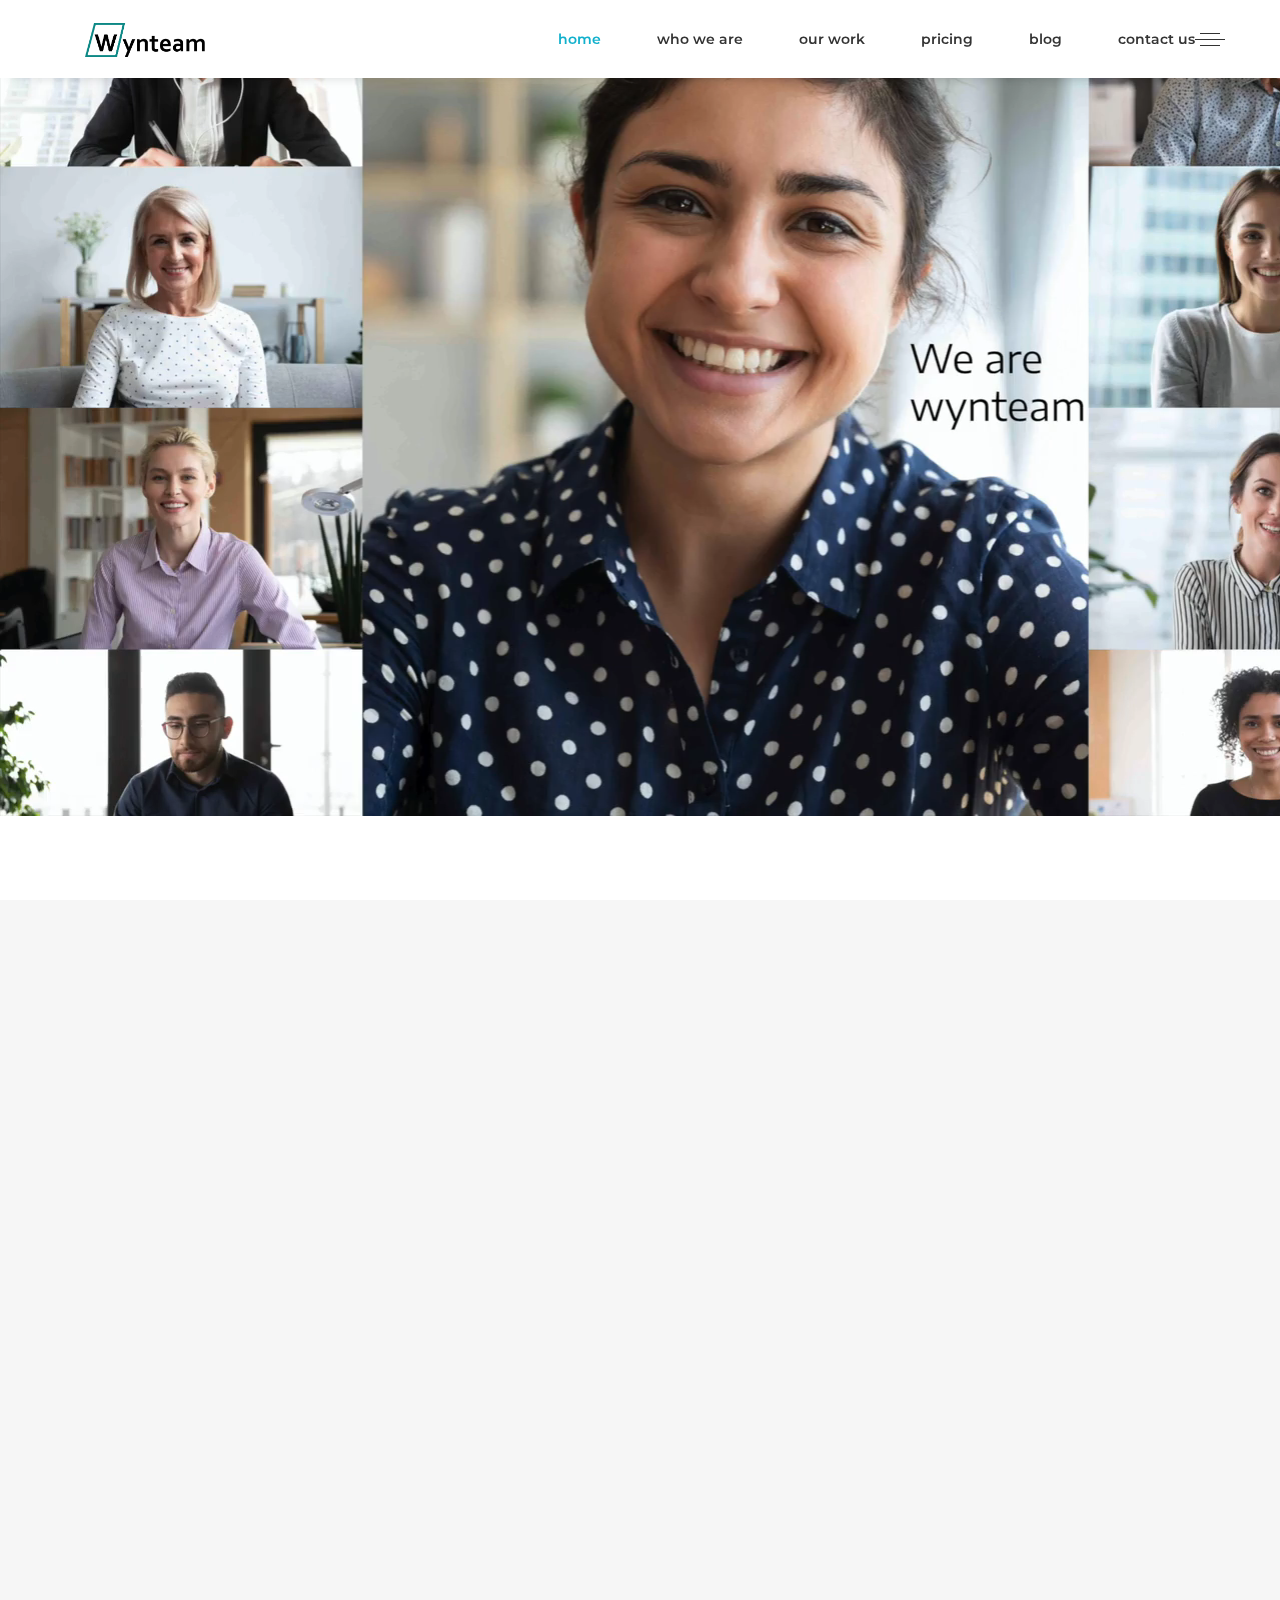
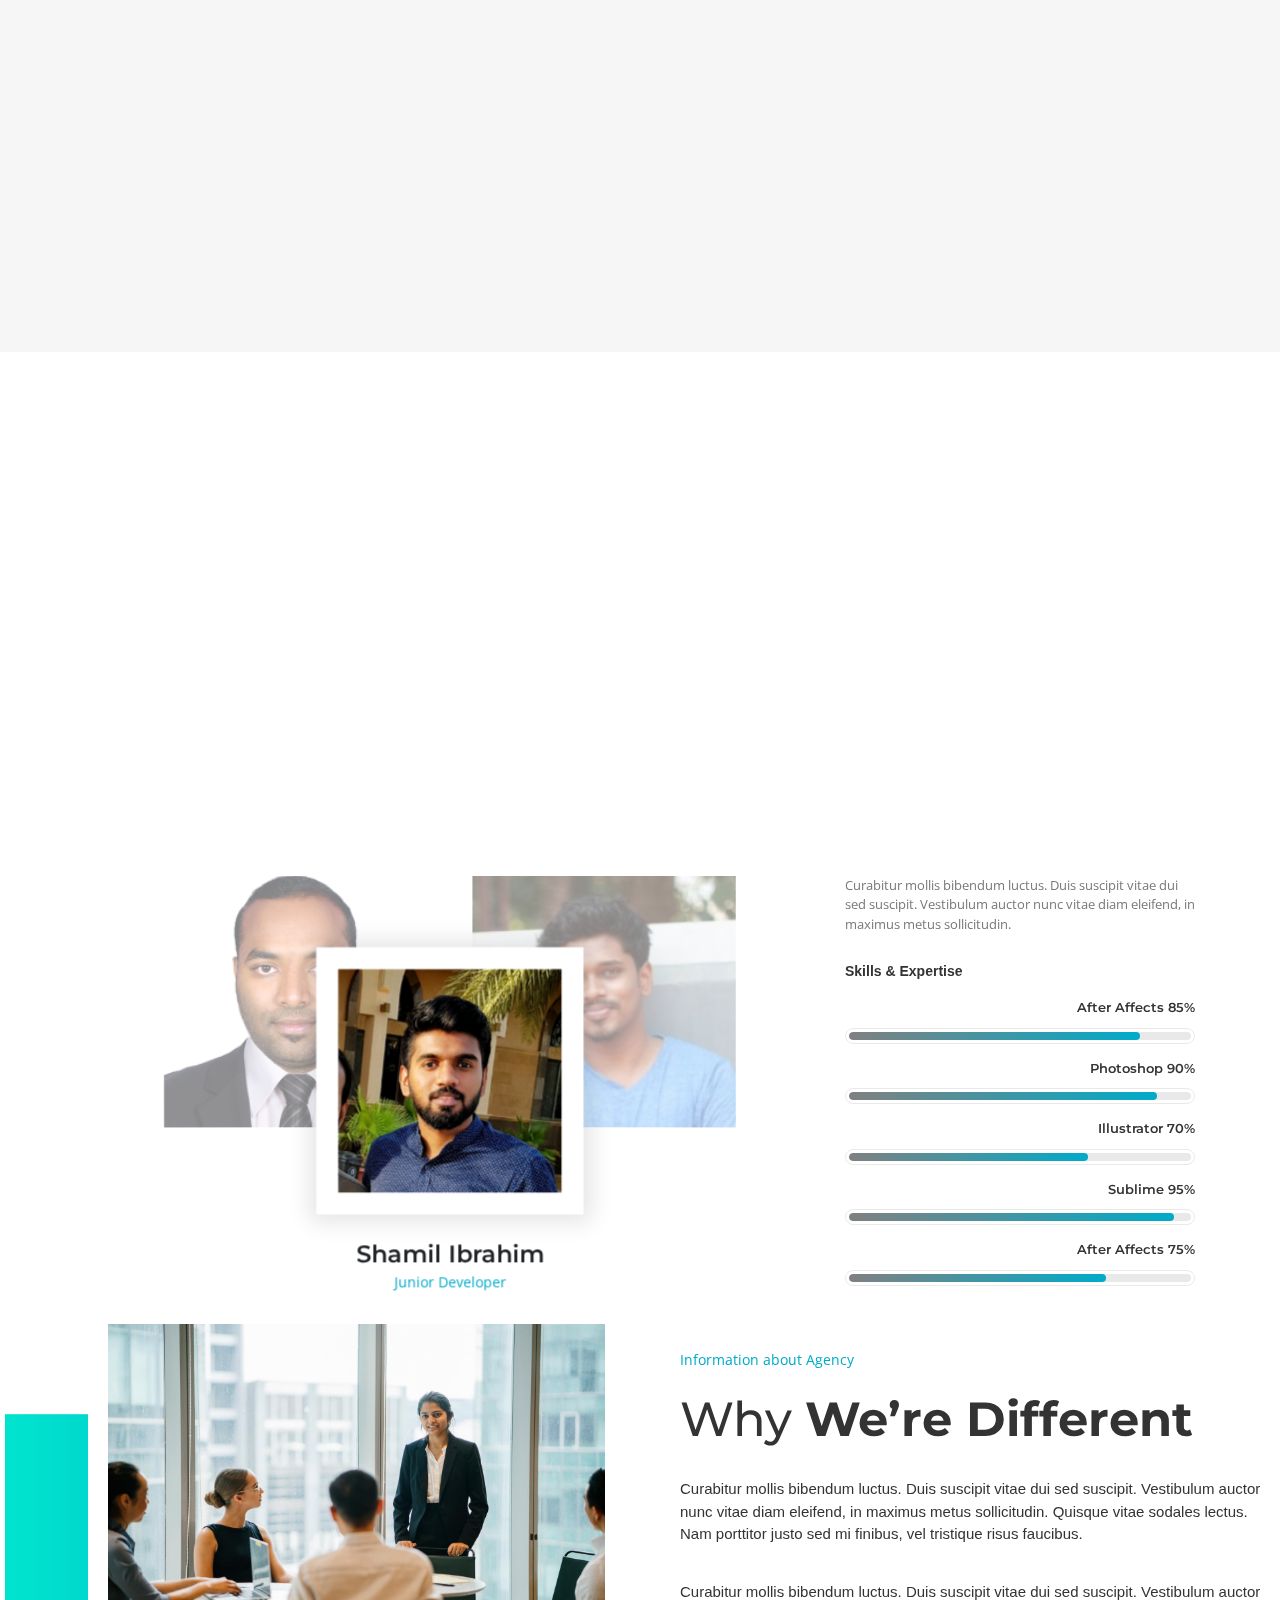
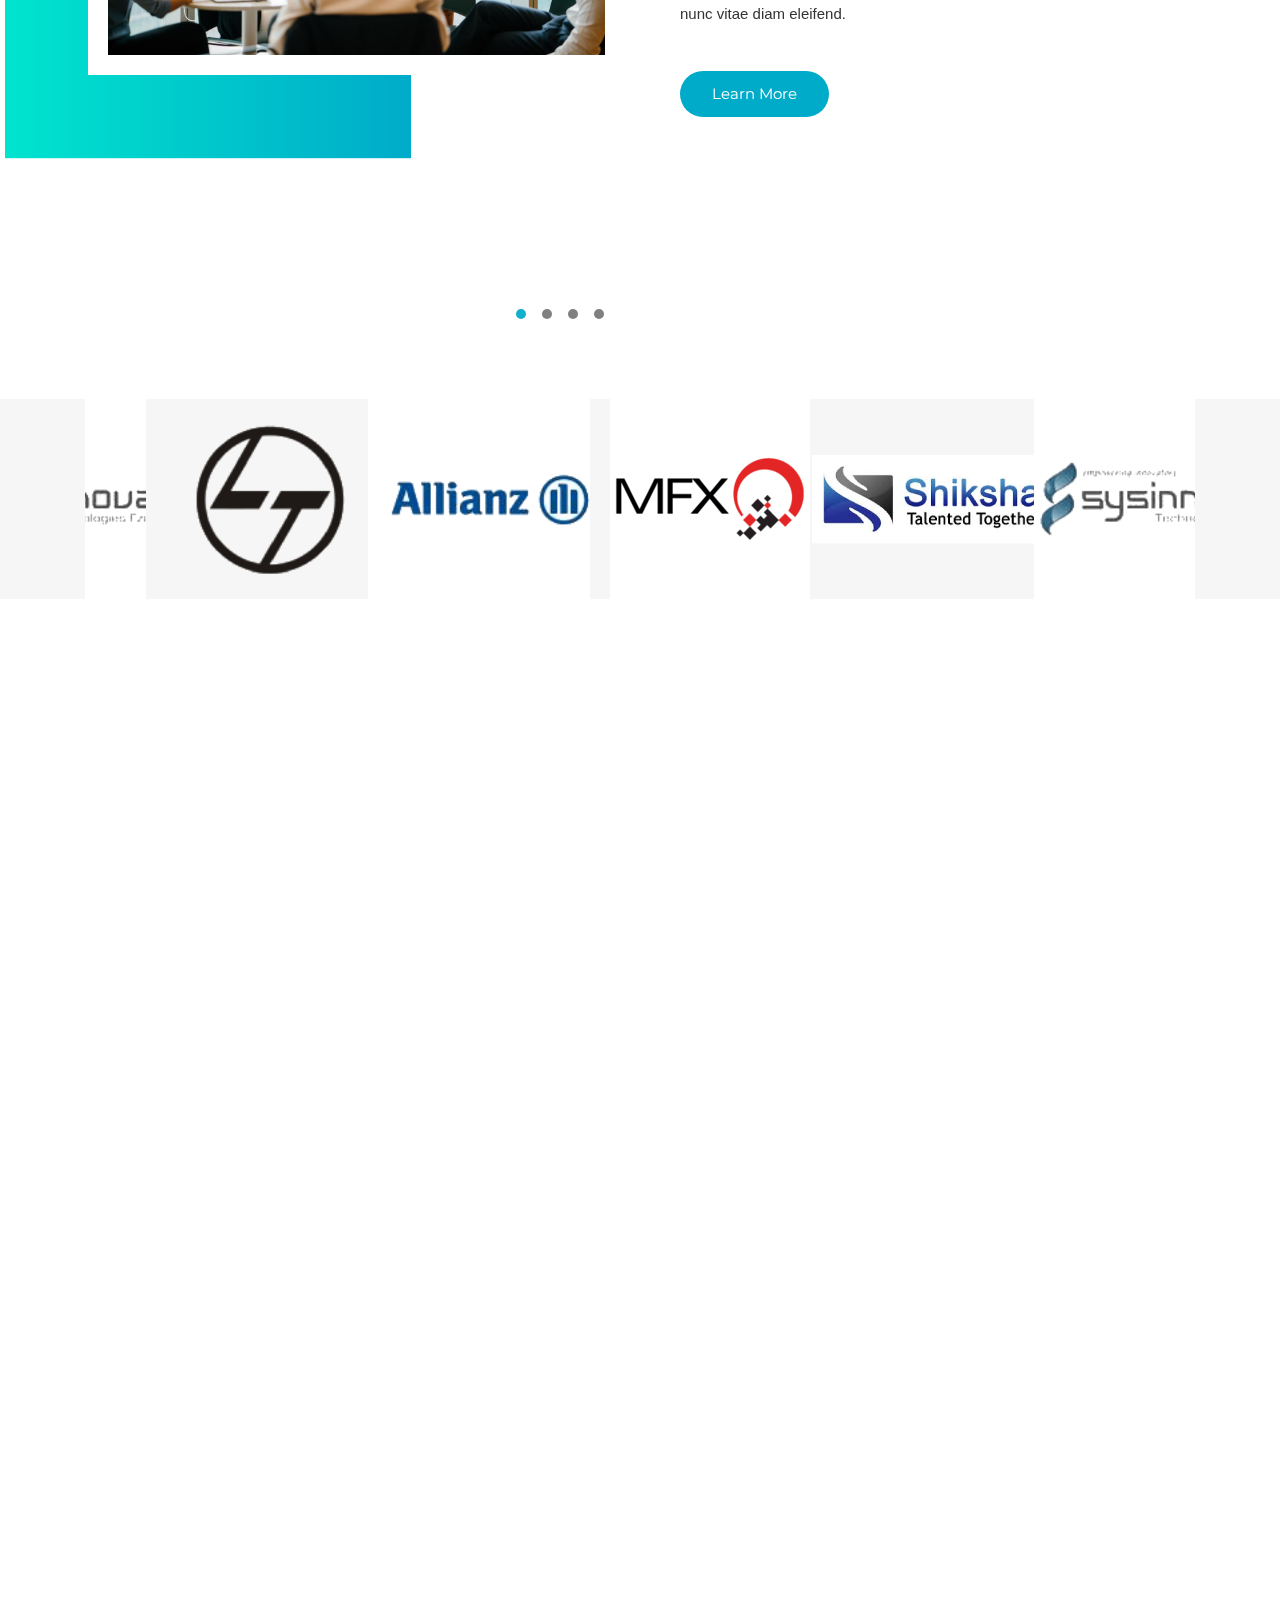
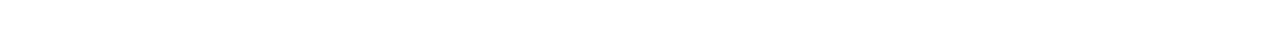
==== commit 0cf3840a: "Update index.html" ====
--- a/index.html
+++ b/index.html
@@ -80,7 +80,7 @@
          <nav class="navbar navbar-expand-lg navbar-white fixed-menu">
             <div class="container nav-logo-detail-outer">
                   <a class="navbar-brand" href="index.html">
-                     <img src="images/logo.png" alt="logo" class="logo-default">
+                     <img src="images/logo-dark.png" alt="logo" class="logo-default">
                      <img src="images/logo-dark.png" alt="logo" class="logo-after-scroll">
                   </a>
                   <button class="navbar-toggler navbar-toggler-right collapsed" type="button" data-toggle="collapse" data-target=".navbar-collapse">
@@ -1190,4 +1190,4 @@
    <script src="js/script.js"></script>
 
 </body>
-</html> +</html> 
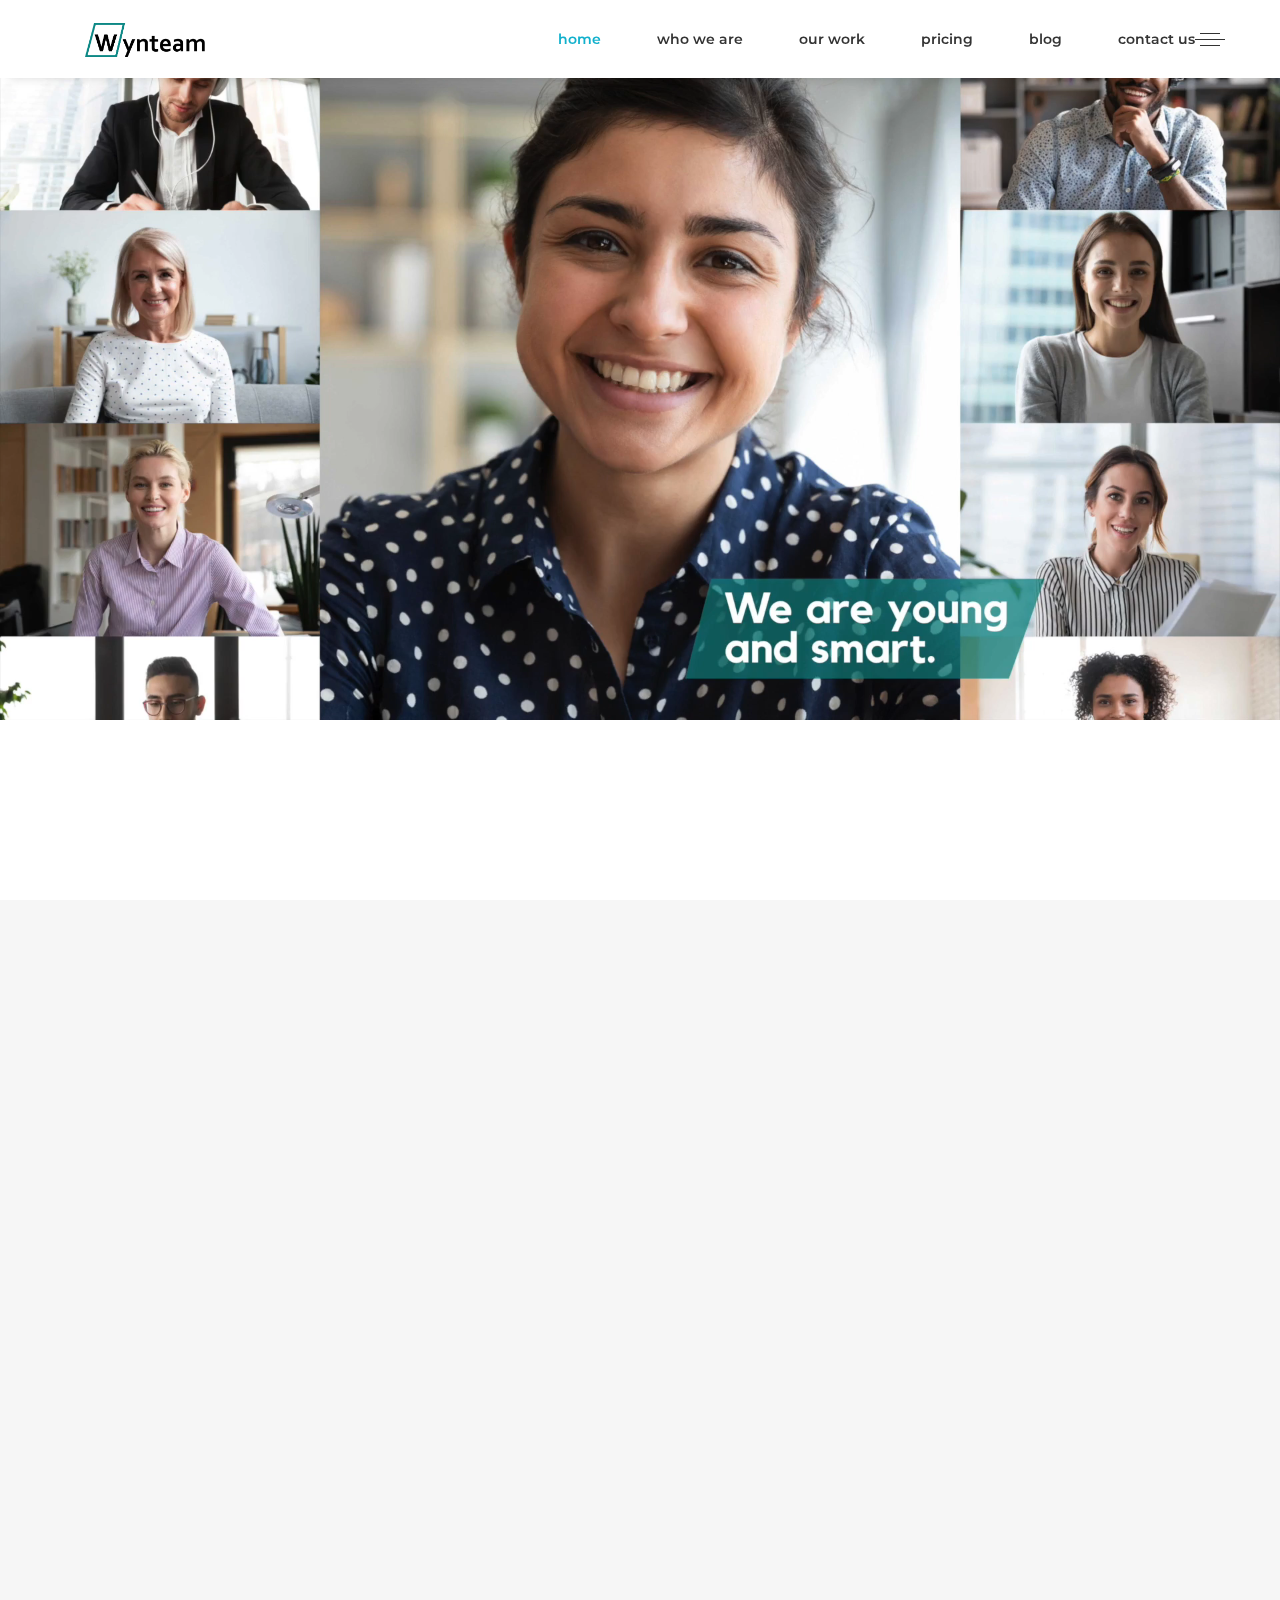
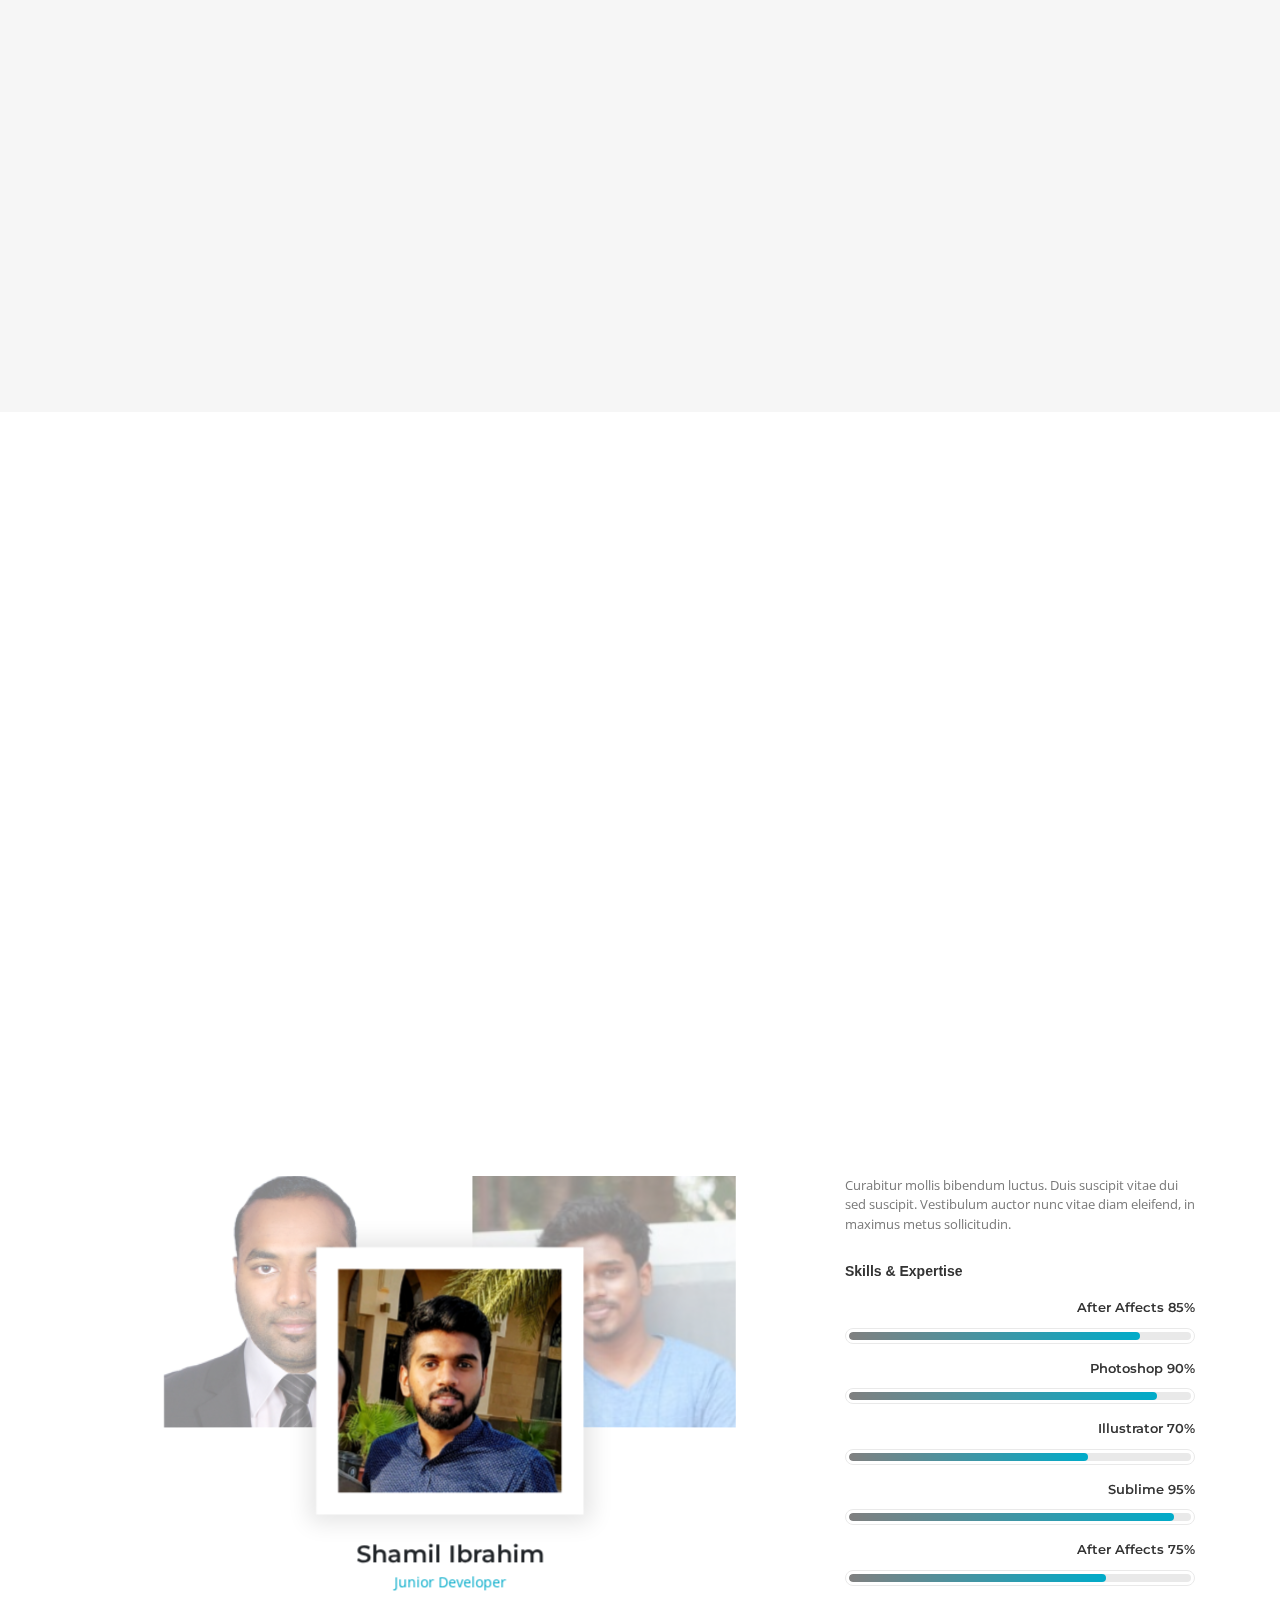
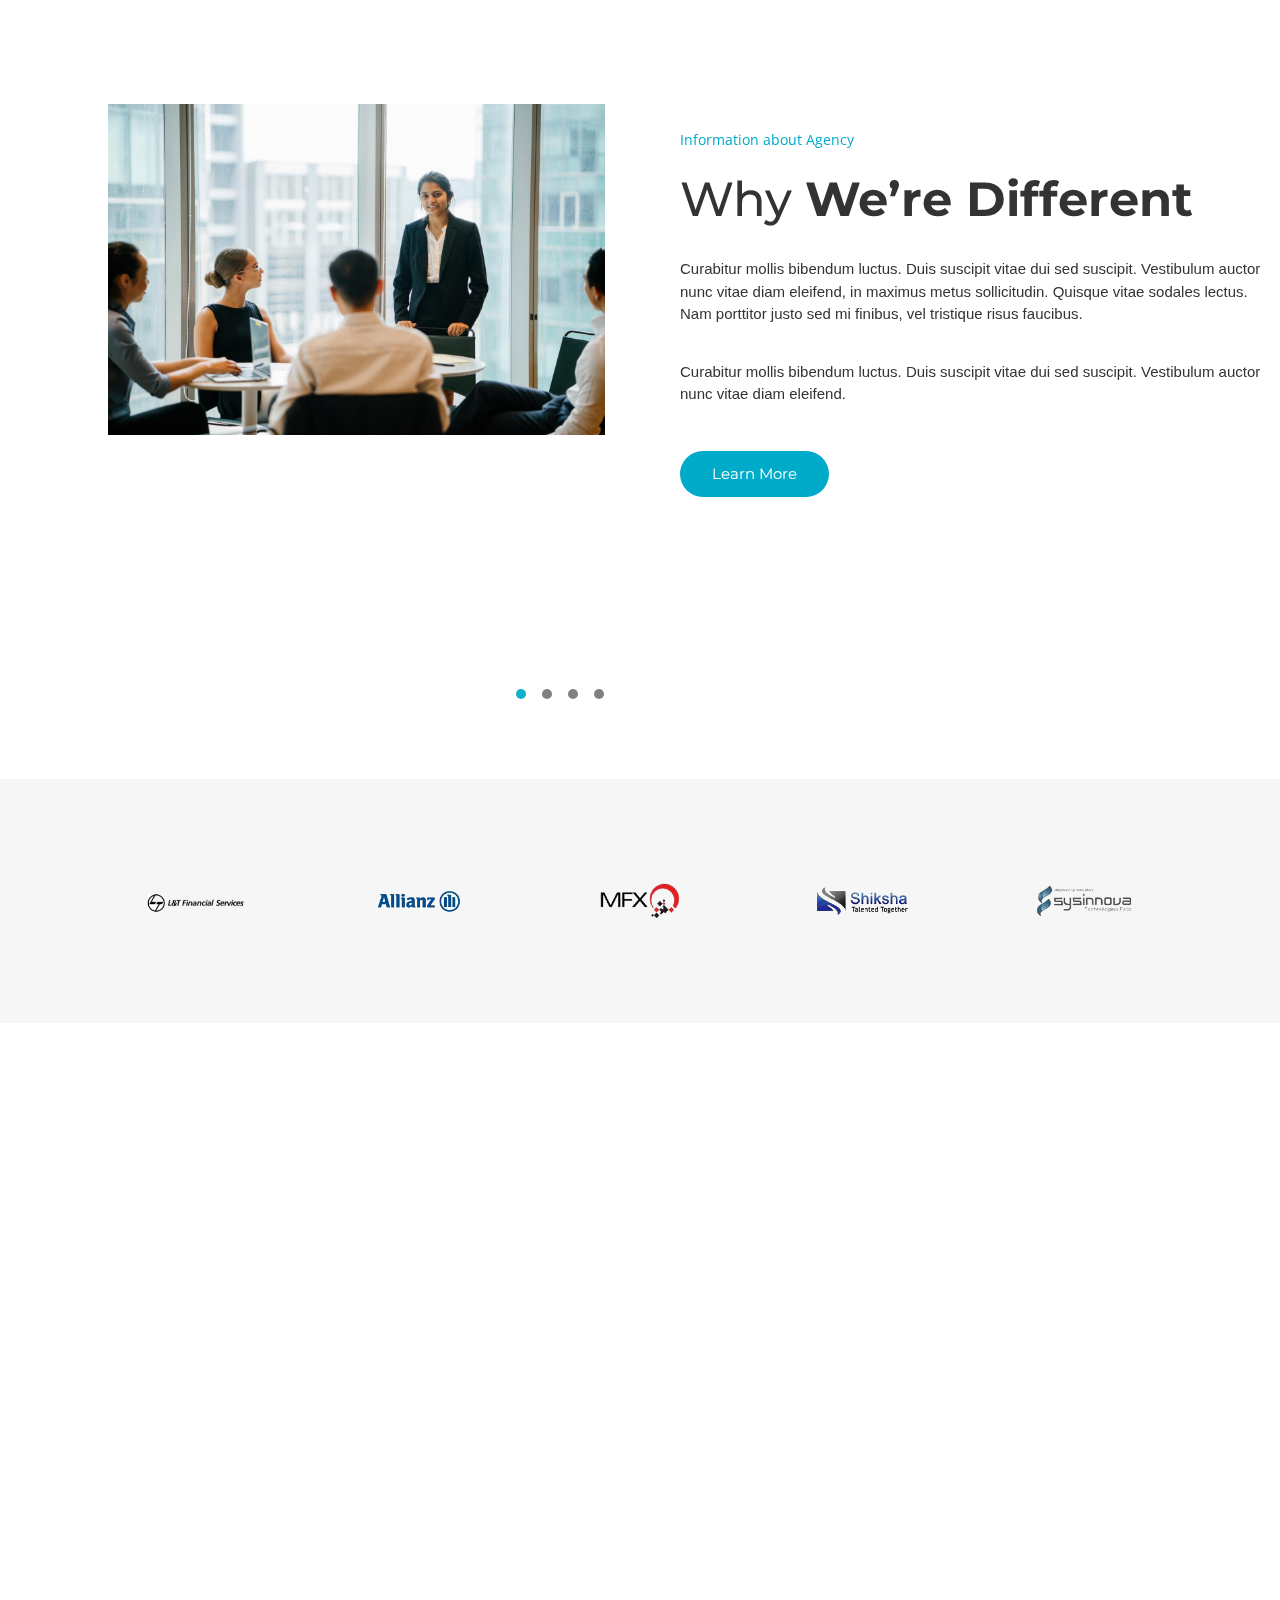
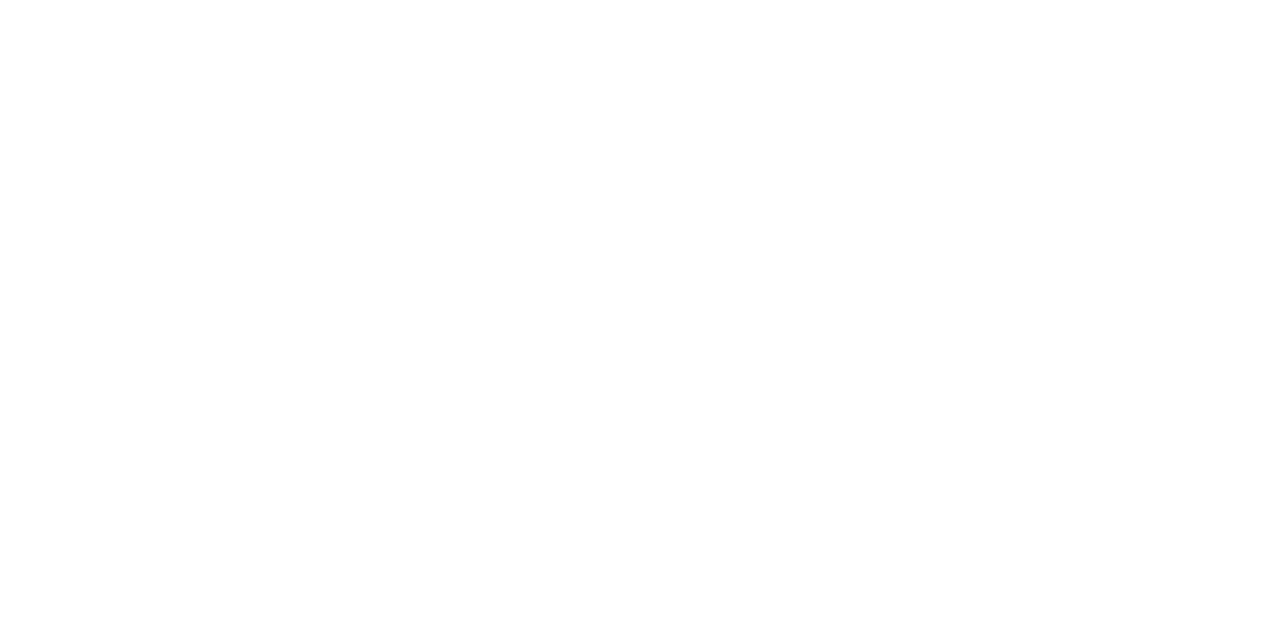
==== commit 5105e232: "New Changes on 02-10" ====
--- a/index.html
+++ b/index.html
@@ -856,7 +856,7 @@
                               <div class="about-slider-images-section-inner">
                                  <img src="images/about-slider-img-1.jpg" alt="about-slider-image" data-slide="animated" data-animate="zoomIn">
                               </div>
-                              <div class="about-img-gradient-box gradient-bg-green-blue" data-slide="animated" data-animate="zoomIn"></div>
+                             <!-- <div class="about-img-gradient-box gradient-bg-green-blue" data-slide="animated" data-animate="zoomIn"></div> -->
                            </div>
                         </div>
                         <div class="col-lg-6 vertical-align-about-caption">
@@ -882,7 +882,7 @@
                               <div class="about-slider-images-section-inner">
                                  <img src="images/about-slider-img-2.jpg" alt="about-slider-image" data-slide="animated" data-animate="zoomIn">
                               </div>
-                              <div class="about-img-gradient-box gradient-bg-pink-purple" data-slide="animated" data-animate="zoomIn"></div>
+                              <!--<div class="about-img-gradient-box gradient-bg-pink-purple" data-slide="animated" data-animate="zoomIn"></div> -->
                            </div>
                         </div>
                         <div class="col-lg-6 vertical-align-about-caption">
@@ -908,7 +908,7 @@
                               <div class="about-slider-images-section-inner">
                                  <img src="images/about-slider-img-3.jpg" alt="about-slider-image" data-slide="animated" data-animate="zoomIn">
                               </div>
-                              <div class="about-img-gradient-box gradient-bg-green-blue" data-slide="animated" data-animate="zoomIn"></div>
+                             <!-- <div class="about-img-gradient-box gradient-bg-green-blue" data-slide="animated" data-animate="zoomIn"></div> -->
                            </div>
                         </div>
                         <div class="col-lg-6 vertical-align-about-caption">
@@ -934,7 +934,7 @@
                               <div class="about-slider-images-section-inner">
                                  <img src="images/about-slider-img-4.jpg" alt="about-slider-image" data-slide="animated" data-animate="zoomIn">
                               </div>
-                              <div class="about-img-gradient-box gradient-bg-pink-purple" data-slide="animated" data-animate="zoomIn"></div>
+                             <!-- <div class="about-img-gradient-box gradient-bg-pink-purple" data-slide="animated" data-animate="zoomIn"></div> -->
                            </div>
                         </div>
 
@@ -961,31 +961,31 @@
                <div class="swiper-wrapper">
                   <div class="swiper-slide">
                      <div class="sponsor-image-outer">
-                        <img src="images/sposnors-logo-5.png" alt="sponsors-img" class="width-120">
+                        <img src="images/sposnors-logo-5.png" alt="sponsors-img" class="width-100">
                       </div> 
                    </div>
 
                    <div class="swiper-slide">
                      <div class="sponsor-image-outer">
-                         <img src="images/sposnors-logo-4.png" alt="sponsors-img" class="width-120">
+                         <img src="images/sposnors-logo-4.png" alt="sponsors-img" class="width-100">
                      </div>
                   </div>
 
                   <div class="swiper-slide">
                    <div class="sponsor-image-outer">
-                        <img src="images/sposnors-logo-3.png" alt="sponsors-img" class="width-120">
+                        <img src="images/sposnors-logo-3.png" alt="sponsors-img" class="width-100">
                      </div>
                    </div> 
 
                   <div class="swiper-slide">
                      <div class="sponsor-image-outer">
-                        <img src="images/sposnors-logo-2.png" alt="sponsors-img" class="width-120">
+                        <img src="images/sposnors-logo-2.png" alt="sponsors-img" class="width-100">
                       </div>
                   </div>
 
                   <div class="swiper-slide">
                      <div class="sponsor-image-outer">
-                        <img src="images/sposnors-logo-1.png" alt="sponsors-img" class="width-120">
+                        <img src="images/sposnors-logo-1.png" alt="sponsors-img" class="width-100">
                      </div>
                   </div>
              </div>
@@ -1089,7 +1089,7 @@
          <div class="container">
             <div class="row">
                <div class="col-lg-4 order-lg-1 order-md-3 order-sm-3 order-3 wow fadeIn" data-wow-delay="300ms">
-                  <p class="paragraph-13 footer-copyright-text font-weight-500 fontface-two text-color-dark padding-top-10">&copy; 2018 treely. made with love by
+                  <p class="paragraph-13 footer-copyright-text font-weight-500 fontface-two text-color-dark padding-top-10">&copy; 2020 wynteam. made with love by
                      <a href="http://www.wynteam.com/" class="footer-web-link"> wynteam</a>
                   </p>
                </div>
@@ -1190,4 +1190,4 @@
    <script src="js/script.js"></script>
 
 </body>
-</html> 
+</html> --- a/css/style.css
+++ b/css/style.css
@@ -71,6 +71,9 @@
     -webkit-transition: 300ms;
     -o-transition: 300ms;
     transition: 300ms;
+}
+video {
+    width : 100%;
 }
 ol,ul {
     margin: 0;
@@ -202,7 +205,7 @@
 
 /* Page Spaces Classes */
 .padding-top-bottom {
-    padding: 0px 0;
+    padding: 80px 0;
 }
 .padding-top {
     padding-top: 140px;
@@ -350,7 +353,7 @@
 
 /* Width Height */
 .width-100 {
-    width: 100%;
+    width: 100%; /*change to 130 from 100*/
 }
 .height-100 {
     height: 100vh;
@@ -878,7 +881,7 @@
 	position: absolute;
 	width: 100%;
 	z-index: 9;
-    padding-top: 40px;
+    padding-top: 0px;
 
     top: 0; overflow: auto;
     background: #ffffff;
@@ -1836,7 +1839,7 @@
 
 /* About Services Styling Start */
 .about-company-services {
-    padding-top: 100px;
+    padding-top: 0px; /*from 100-0*/
 }
 .about-company-services-two {
     padding-top: 0 !important;
